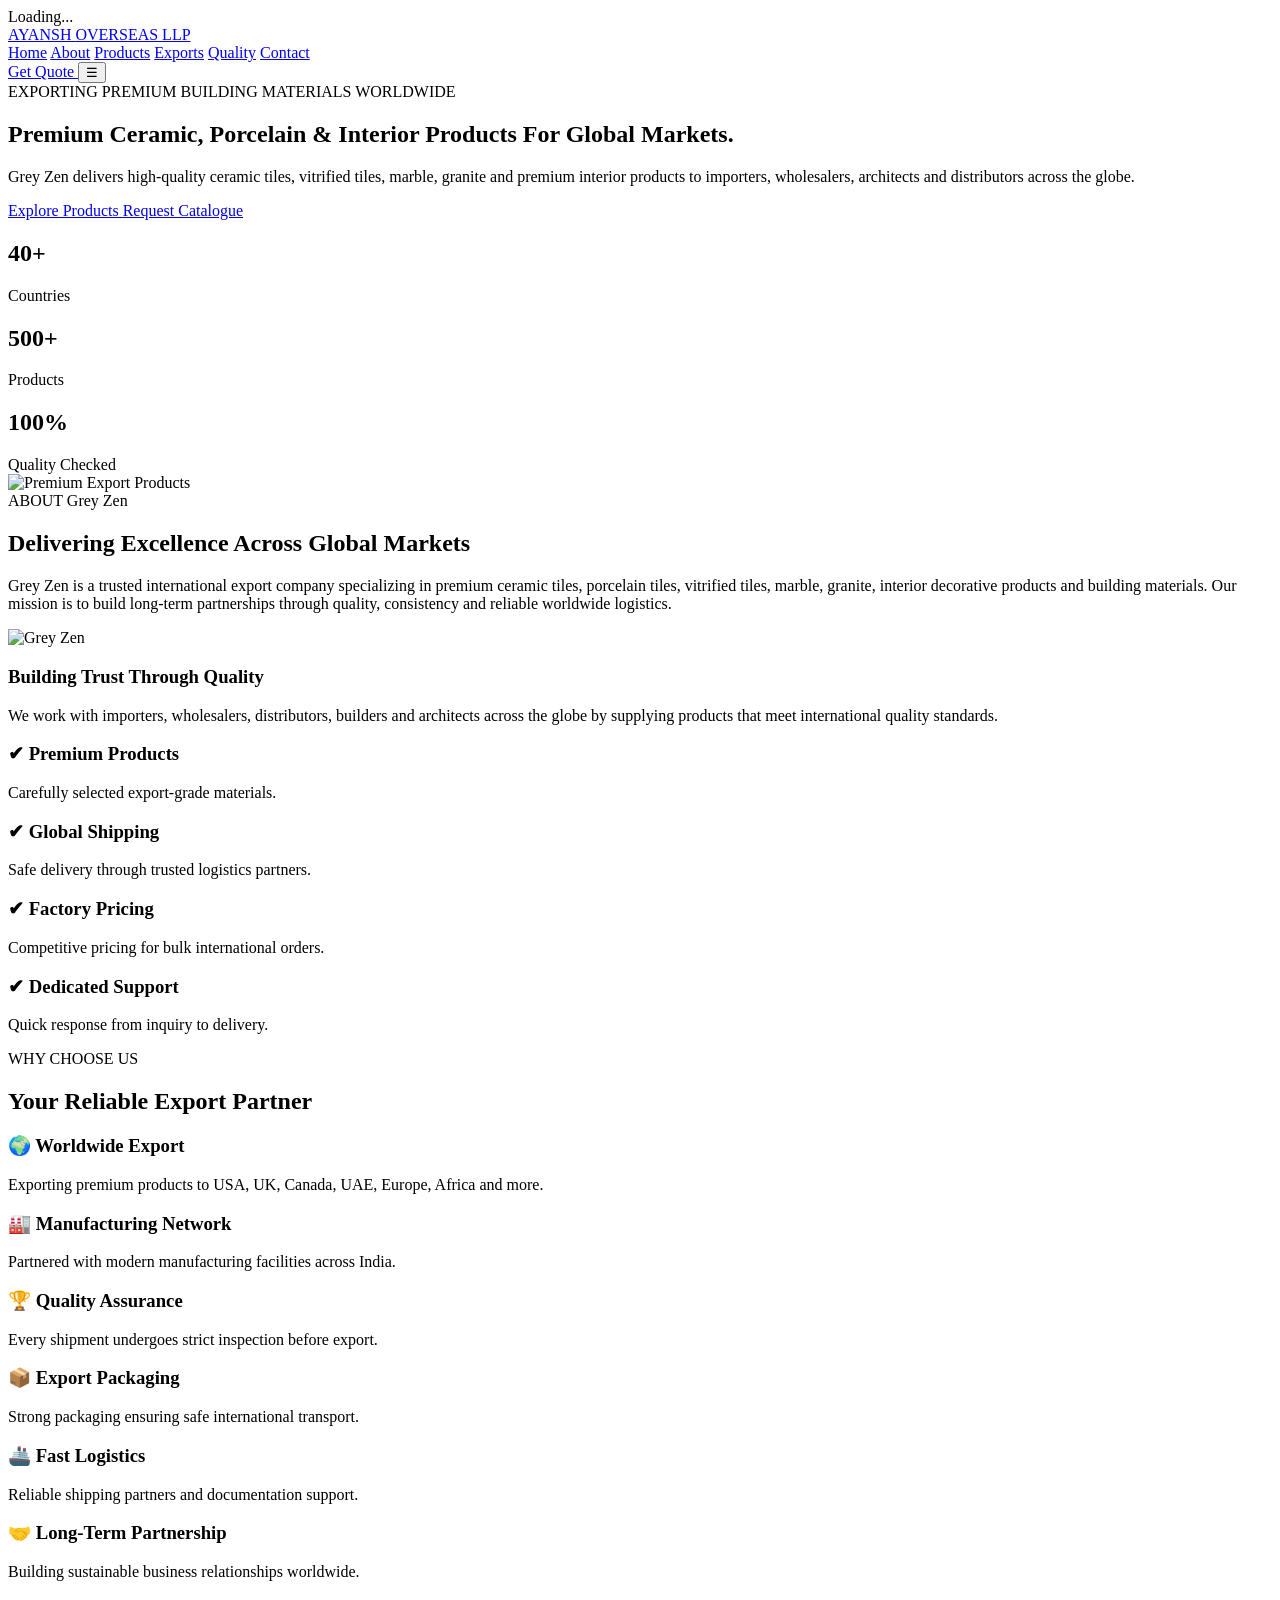
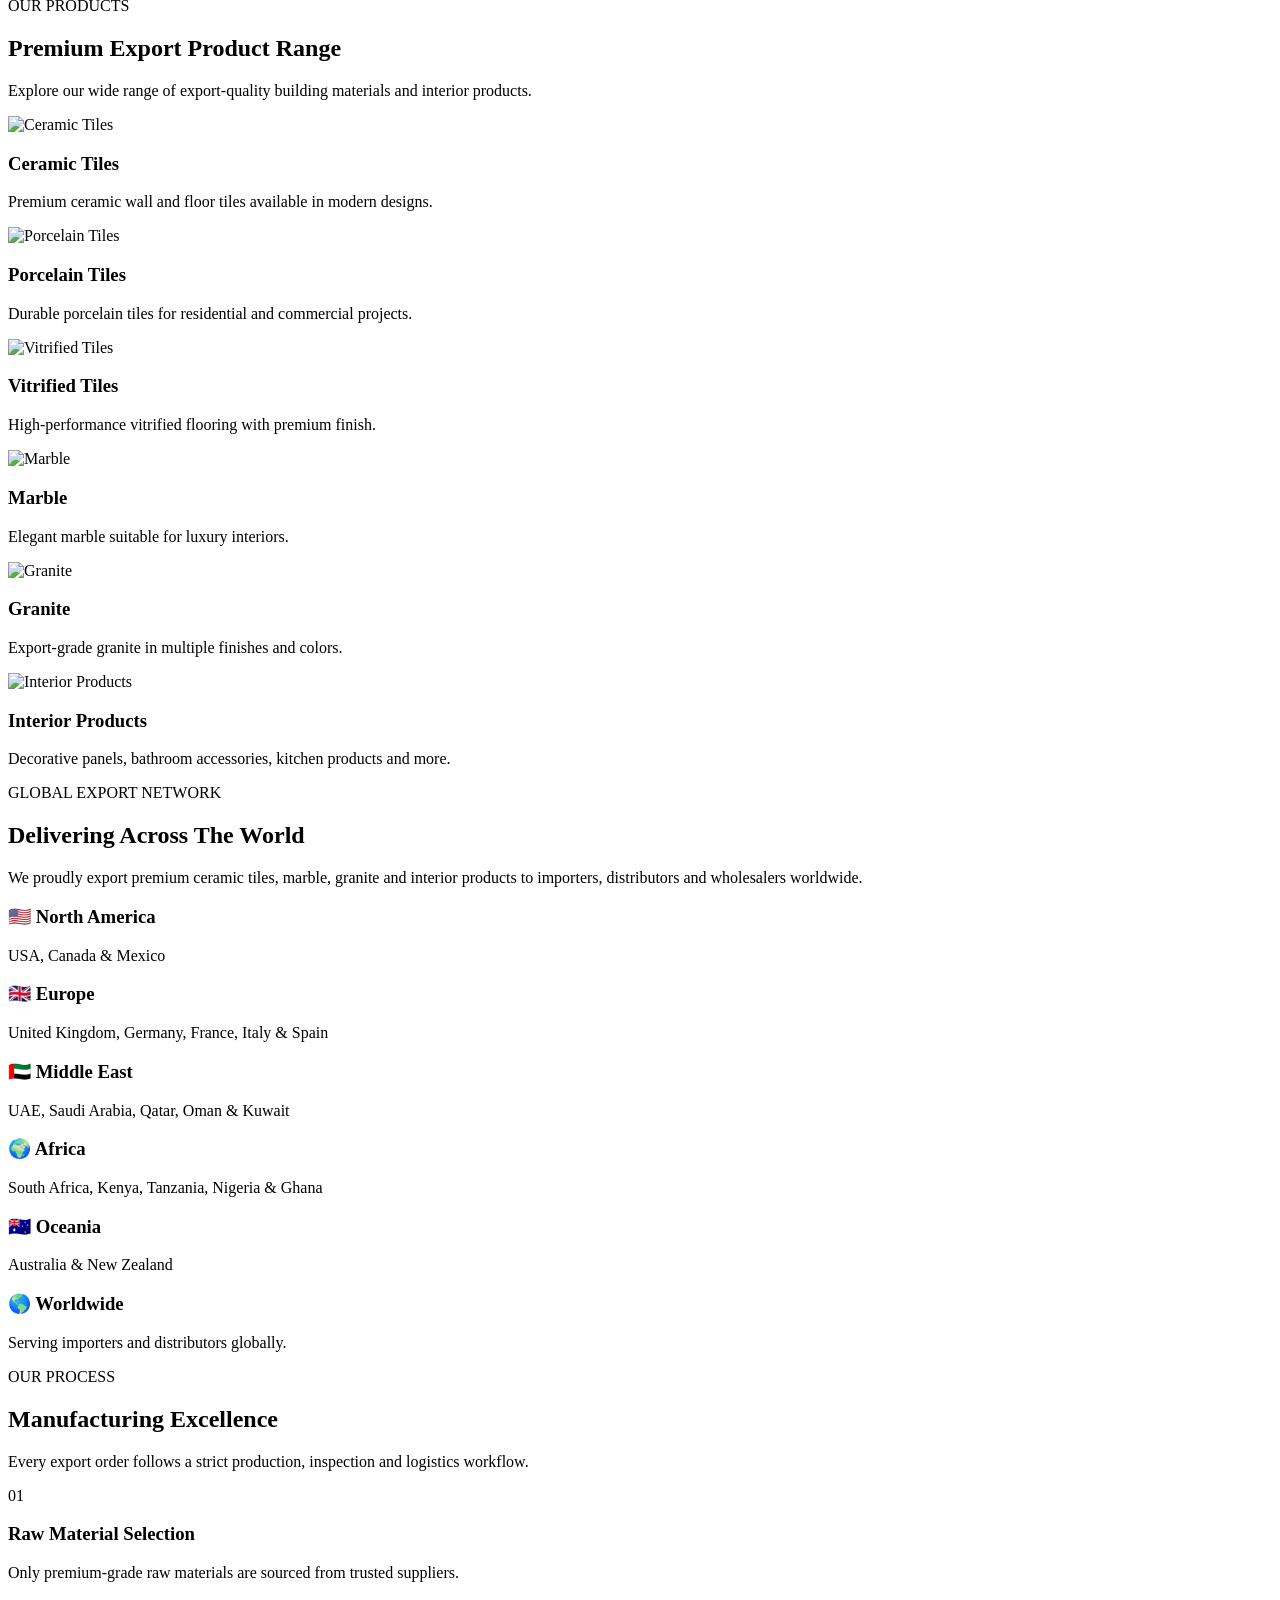
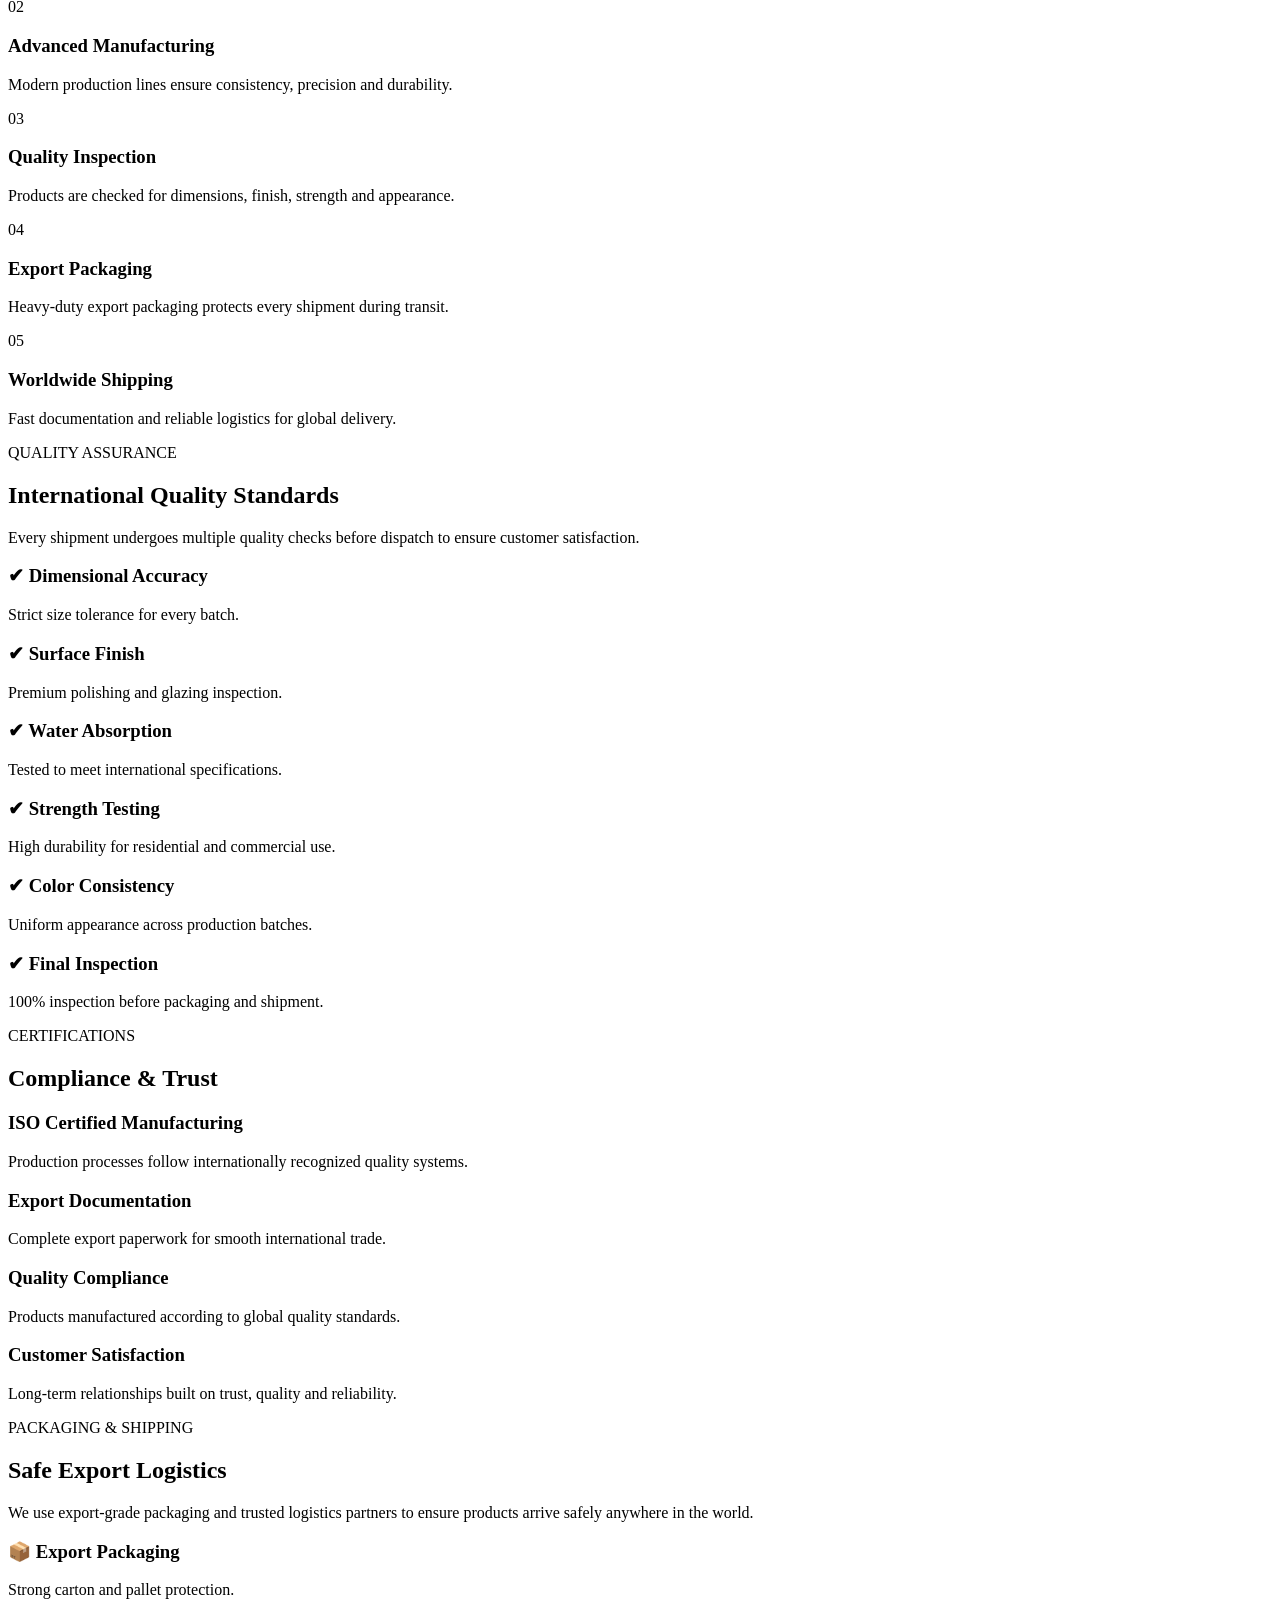
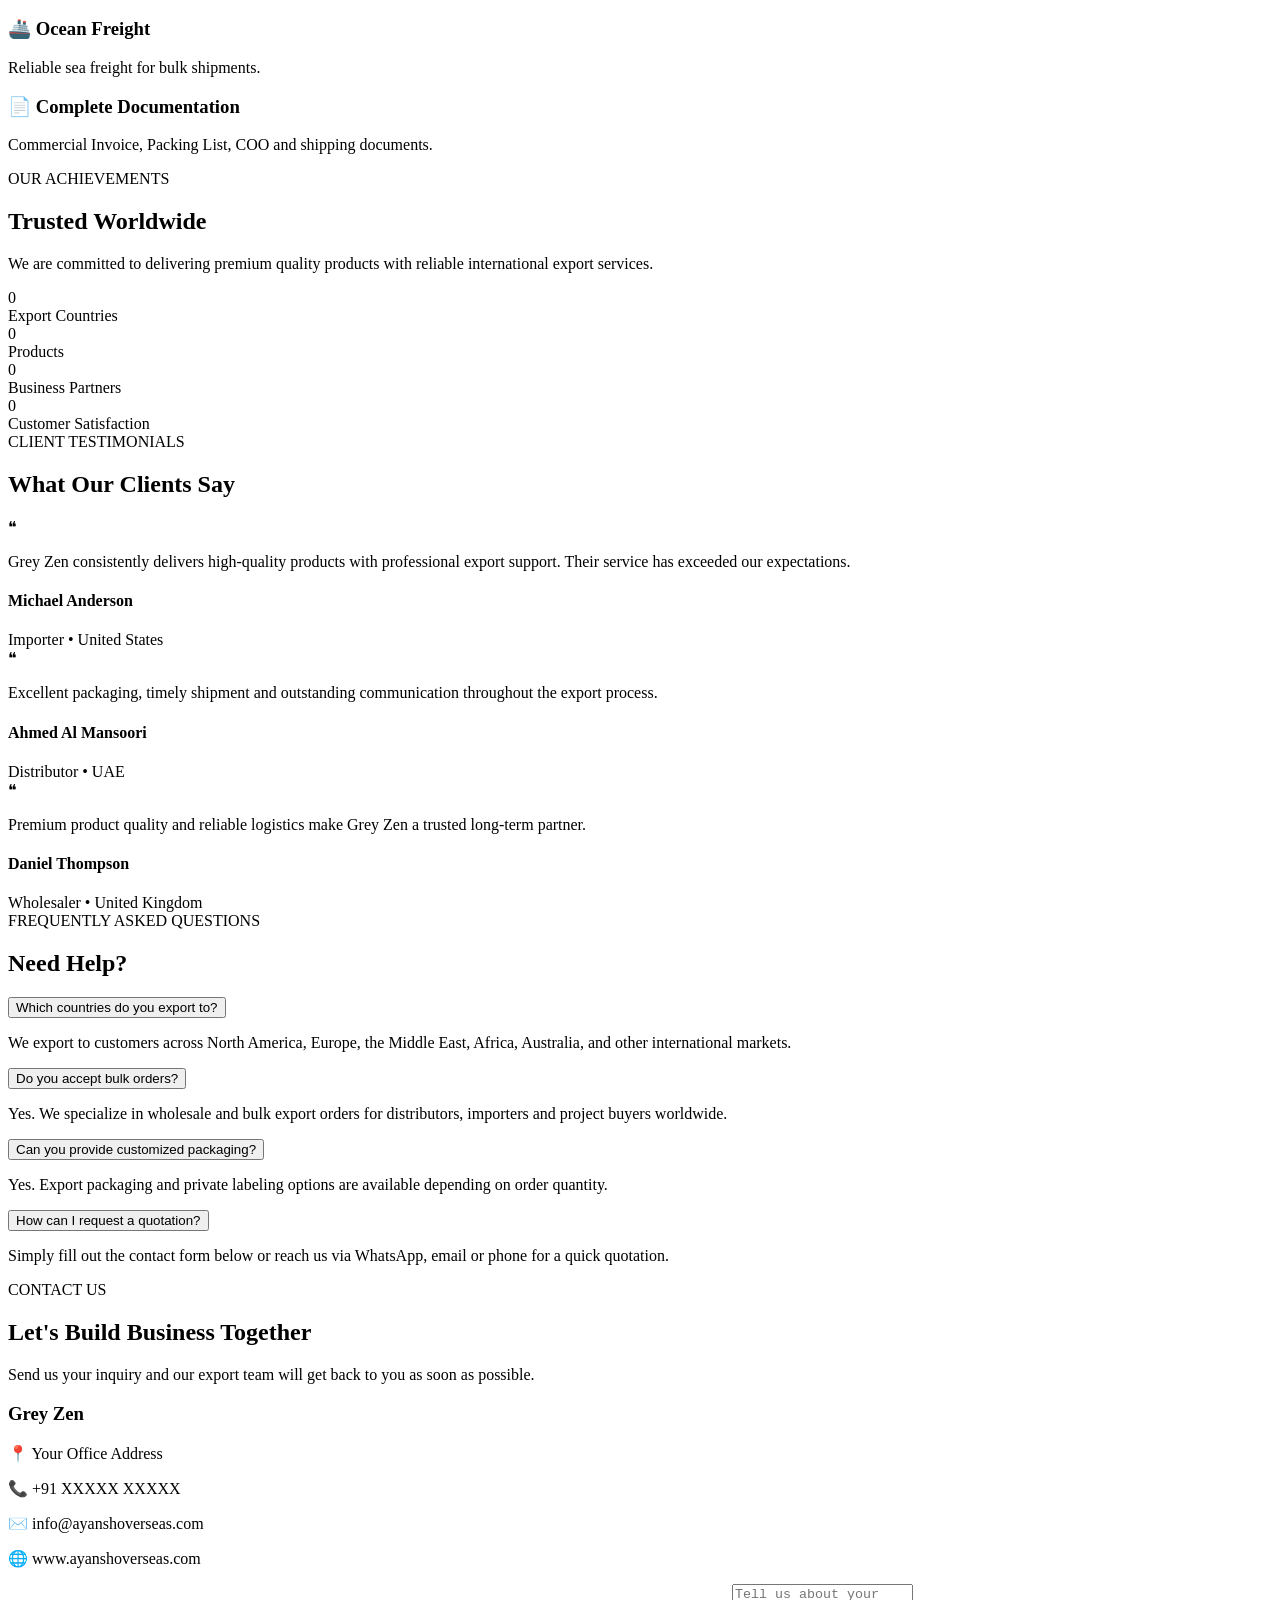
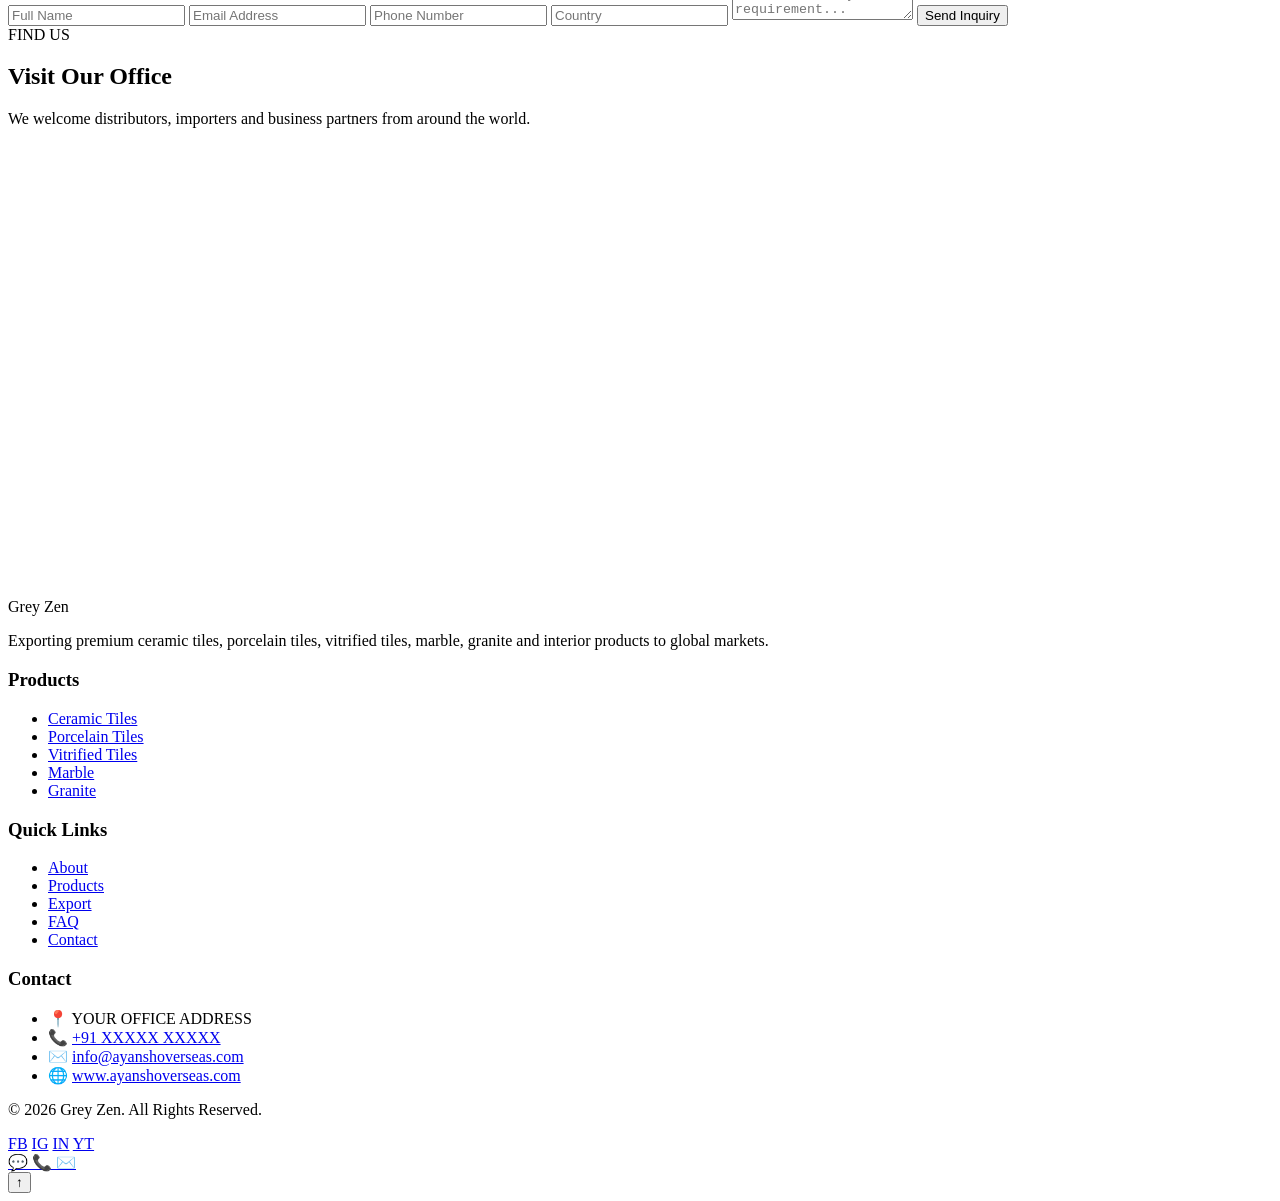
==== index.html @ 41fc391c "Update index.html" ====
<!DOCTYPE html>
<html lang="en">

<head>

    <!-- ==========================================
         BASIC META
    =========================================== -->

    <meta charset="UTF-8">
    <meta name="viewport" content="width=device-width, initial-scale=1.0">

    <title>Grey Zen | Premium International Export Company</title>

    <meta name="description"
        content="Grey Zen is a trusted international exporter of Ceramic Tiles, Porcelain Tiles, Vitrified Tiles, Marble, Granite, Interior Products and Building Materials.">

    <meta name="keywords"
        content="Export Company, Ceramic Tiles Exporter, Porcelain Tiles Exporter, Marble Export, Granite Export, Building Materials Export">

    <meta name="author" content="Grey Zen">

    <meta name="robots" content="index,follow">

    <meta name="theme-color" content="#0F172A">

    <!-- ==========================================
         OPEN GRAPH
    =========================================== -->

    <meta property="og:type" content="website">
    <meta property="og:title" content="Grey Zen">
    <meta property="og:description"
        content="Premium Export Company Delivering Building Materials Worldwide.">

    <meta property="og:image"
        content="https://images.unsplash.com/photo-1511818966892-d7d671e672a2?auto=format&fit=crop&w=1200&q=80">

    <!-- ==========================================
         GOOGLE FONTS
    =========================================== -->

    <link rel="preconnect" href="https://fonts.googleapis.com">

    <link rel="preconnect" href="https://fonts.gstatic.com" crossorigin>

    <link href="https://fonts.googleapis.com/css2?family=Inter:wght@300;400;500;600;700;800;900&display=swap"
        rel="stylesheet">

    <!-- Main CSS -->

    <link rel="stylesheet" href="style.css">

</head>

<body>

<div class="scroll-progress"></div>

<div class="loader">
    
        <span>Loading...</span>

    </div>

    <!-- ==========================================
         HEADER
    =========================================== -->

    <header class="header">

        <div class="container">

            <a href="#" class="logo">

                <span class="logo-main">
                    AYANSH
                </span>

                <span class="logo-sub">
                    OVERSEAS LLP
                </span>

            </a>

            <nav class="navbar">

                <a href="#home">Home</a>

                <a href="#about">About</a>

                <a href="#products">Products</a>

                <a href="#export">Exports</a>

                <a href="#quality">Quality</a>

                <a href="#contact">Contact</a>

            </nav>

            <a href="#contact" class="btn btn-primary">

                Get Quote

            </a>

            <button class="mobile-menu">

                ☰

            </button>

        </div>

    </header>

    <!-- ==========================================
         HERO
    =========================================== -->

    <section class="hero" id="home">

        <div class="hero-overlay"></div>

        <div class="container hero-grid">

            <div class="hero-content">

                <span class="hero-tag">

                    EXPORTING PREMIUM BUILDING MATERIALS WORLDWIDE

                </span>

                <h1>

                    Premium Ceramic, Porcelain & Interior Products For Global Markets.

                </h1>

                <p>

                    Grey Zen delivers high-quality ceramic tiles,
                    vitrified tiles, marble, granite and premium interior
                    products to importers, wholesalers, architects and
                    distributors across the globe.

                </p>

                <div class="hero-buttons">

                    <a href="#products" class="btn btn-primary">

                        Explore Products

                    </a>

                    <a href="#contact" class="btn btn-outline">

                        Request Catalogue

                    </a>

                </div>

                <div class="hero-stats">

                    <div class="stat-box">

                        <h2>40+</h2>

                        <span>Countries</span>

                    </div>

                    <div class="stat-box">

                        <h2>500+</h2>

                        <span>Products</span>

                    </div>

                    <div class="stat-box">

                        <h2>100%</h2>

                        <span>Quality Checked</span>

                    </div>

                </div>

            </div>

            <div class="hero-image">

                <img
                    src="https://images.unsplash.com/photo-1511818966892-d7d671e672a2?auto=format&fit=crop&w=900&q=80"
                    alt="Premium Export Products"
                    loading="eager">

            </div>

        </div>

    </section>


    <section id="about" class="about">

        <div class="container">

            <div class="section-title">

                <span class="hero-tag">
                    ABOUT Grey Zen
                </span>

                <h2>
                    Delivering Excellence Across Global Markets
                </h2>

                <p>
                    Grey Zen is a trusted international export company
                    specializing in premium ceramic tiles, porcelain tiles,
                    vitrified tiles, marble, granite, interior decorative
                    products and building materials. Our mission is to build
                    long-term partnerships through quality, consistency and
                    reliable worldwide logistics.
                </p>

            </div>

            <div class="grid grid-2">

                <div class="about-image">

                    <img
                        src="https://images.unsplash.com/photo-1486406146926-c627a92ad1ab?auto=format&fit=crop&w=1200&q=80"
                        alt="Grey Zen"
                        loading="lazy">

                </div>

                <div class="about-content">

                    <h3>
                        Building Trust Through Quality
                    </h3>

                    <p>

                        We work with importers, wholesalers,
                        distributors, builders and architects
                        across the globe by supplying products
                        that meet international quality standards.

                    </p>

                    <div class="grid grid-2 about-features">

                        <div class="card">

                            <h3>✔ Premium Products</h3>

                            <p>
                                Carefully selected export-grade
                                materials.
                            </p>

                        </div>

                        <div class="card">

                            <h3>✔ Global Shipping</h3>

                            <p>
                                Safe delivery through trusted
                                logistics partners.
                            </p>

                        </div>

                        <div class="card">

                            <h3>✔ Factory Pricing</h3>

                            <p>
                                Competitive pricing for bulk
                                international orders.
                            </p>

                        </div>

                        <div class="card">

                            <h3>✔ Dedicated Support</h3>

                            <p>
                                Quick response from inquiry
                                to delivery.
                            </p>

                        </div>

                    </div>

                </div>

            </div>

        </div>

    </section>

    <!-- =========================================================
         WHY CHOOSE US
    ========================================================== -->

    <section class="why-us">

        <div class="container">

            <div class="section-title">

                <span class="hero-tag">
                    WHY CHOOSE US
                </span>

                <h2>

                    Your Reliable Export Partner

                </h2>

            </div>

            <div class="grid grid-3">

                <div class="card">

                    <h3>🌍 Worldwide Export</h3>

                    <p>

                        Exporting premium products to
                        USA, UK, Canada, UAE,
                        Europe, Africa and more.

                    </p>

                </div>

                <div class="card">

                    <h3>🏭 Manufacturing Network</h3>

                    <p>

                        Partnered with modern
                        manufacturing facilities
                        across India.

                    </p>

                </div>

                <div class="card">

                    <h3>🏆 Quality Assurance</h3>

                    <p>

                        Every shipment undergoes
                        strict inspection before export.

                    </p>

                </div>

                <div class="card">

                    <h3>📦 Export Packaging</h3>

                    <p>

                        Strong packaging ensuring
                        safe international transport.

                    </p>

                </div>

                <div class="card">

                    <h3>🚢 Fast Logistics</h3>

                    <p>

                        Reliable shipping partners
                        and documentation support.

                    </p>

                </div>

                <div class="card">

                    <h3>🤝 Long-Term Partnership</h3>

                    <p>

                        Building sustainable business
                        relationships worldwide.

                    </p>

                </div>

            </div>

        </div>

    </section>

    <!-- =========================================================
         PRODUCT CATEGORIES
    ========================================================== -->

    <section id="products" class="products">

        <div class="container">

            <div class="section-title">

                <span class="hero-tag">

                    OUR PRODUCTS

                </span>

                <h2>

                    Premium Export Product Range

                </h2>

                <p>

                    Explore our wide range of
                    export-quality building materials
                    and interior products.

                </p>

            </div>

            <div class="grid grid-3">

                <article class="card product-card">

                    <img
                        src="https://images.unsplash.com/photo-1484154218962-a197022b5858?auto=format&fit=crop&w=800&q=80"
                        alt="Ceramic Tiles"
                        loading="lazy">

                    <h3>Ceramic Tiles</h3>

                    <p>

                        Premium ceramic wall and floor
                        tiles available in modern designs.

                    </p>

                </article>

                <article class="card product-card">

                    <img
                        src="https://images.unsplash.com/photo-1505693416388-ac5ce068fe85?auto=format&fit=crop&w=800&q=80"
                        alt="Porcelain Tiles"
                        loading="lazy">

                    <h3>Porcelain Tiles</h3>

                    <p>

                        Durable porcelain tiles for
                        residential and commercial projects.

                    </p>

                </article>

                <article class="card product-card">

                    <img
                        src="https://images.unsplash.com/photo-1494526585095-c41746248156?auto=format&fit=crop&w=800&q=80"
                        alt="Vitrified Tiles"
                        loading="lazy">

                    <h3>Vitrified Tiles</h3>

                    <p>

                        High-performance vitrified flooring
                        with premium finish.

                    </p>

                </article>

                <article class="card product-card">

                    <img
                        src="https://images.unsplash.com/photo-1449844908441-8829872d2607?auto=format&fit=crop&w=800&q=80"
                        alt="Marble"
                        loading="lazy">

                    <h3>Marble</h3>

                    <p>

                        Elegant marble suitable for
                        luxury interiors.

                    </p>

                </article>

                <article class="card product-card">

                    <img
                        src="https://images.unsplash.com/photo-1511818966892-d7d671e672a2?auto=format&fit=crop&w=800&q=80"
                        alt="Granite"
                        loading="lazy">

                    <h3>Granite</h3>

                    <p>

                        Export-grade granite in multiple
                        finishes and colors.

                    </p>

                </article>

                <article class="card product-card">

                    <img
                        src="https://images.unsplash.com/photo-1497366754035-f200968a6e72?auto=format&fit=crop&w=800&q=80"
                        alt="Interior Products"
                        loading="lazy">

                    <h3>Interior Products</h3>

                    <p>

                        Decorative panels,
                        bathroom accessories,
                        kitchen products and more.

                    </p>

                </article>

            </div>

        </div>

    </section>

    <!-- ===== END OF INDEX PART 2 ===== -->
    <!-- =========================================================
     EXPORT COUNTRIES
========================================================= -->

<section id="export" class="export-section">

    <div class="container">

        <div class="section-title">

            <span class="hero-tag">
                GLOBAL EXPORT NETWORK
            </span>

            <h2>
                Delivering Across The World
            </h2>

            <p>
                We proudly export premium ceramic tiles, marble,
                granite and interior products to importers,
                distributors and wholesalers worldwide.
            </p>

        </div>

        <div class="grid grid-3">

            <div class="card country-card">
                <h3>🇺🇸 North America</h3>
                <p>USA, Canada & Mexico</p>
            </div>

            <div class="card country-card">
                <h3>🇬🇧 Europe</h3>
                <p>United Kingdom, Germany, France, Italy & Spain</p>
            </div>

            <div class="card country-card">
                <h3>🇦🇪 Middle East</h3>
                <p>UAE, Saudi Arabia, Qatar, Oman & Kuwait</p>
            </div>

            <div class="card country-card">
                <h3>🌍 Africa</h3>
                <p>South Africa, Kenya, Tanzania, Nigeria & Ghana</p>
            </div>

            <div class="card country-card">
                <h3>🇦🇺 Oceania</h3>
                <p>Australia & New Zealand</p>
            </div>

            <div class="card country-card">
                <h3>🌎 Worldwide</h3>
                <p>Serving importers and distributors globally.</p>
            </div>

        </div>

    </div>

</section>

<!-- =========================================================
     MANUFACTURING PROCESS
========================================================= -->

<section id="manufacturing" class="manufacturing">

    <div class="container">

        <div class="section-title">

            <span class="hero-tag">
                OUR PROCESS
            </span>

            <h2>
                Manufacturing Excellence
            </h2>

            <p>
                Every export order follows a strict production,
                inspection and logistics workflow.
            </p>

        </div>

        <div class="timeline">

            <div class="timeline-item">
                <div class="timeline-number">01</div>
                <div class="timeline-content">
                    <h3>Raw Material Selection</h3>
                    <p>Only premium-grade raw materials are sourced from trusted suppliers.</p>
                </div>
            </div>

            <div class="timeline-item">
                <div class="timeline-number">02</div>
                <div class="timeline-content">
                    <h3>Advanced Manufacturing</h3>
                    <p>Modern production lines ensure consistency, precision and durability.</p>
                </div>
            </div>

            <div class="timeline-item">
                <div class="timeline-number">03</div>
                <div class="timeline-content">
                    <h3>Quality Inspection</h3>
                    <p>Products are checked for dimensions, finish, strength and appearance.</p>
                </div>
            </div>

            <div class="timeline-item">
                <div class="timeline-number">04</div>
                <div class="timeline-content">
                    <h3>Export Packaging</h3>
                    <p>Heavy-duty export packaging protects every shipment during transit.</p>
                </div>
            </div>

            <div class="timeline-item">
                <div class="timeline-number">05</div>
                <div class="timeline-content">
                    <h3>Worldwide Shipping</h3>
                    <p>Fast documentation and reliable logistics for global delivery.</p>
                </div>
            </div>

        </div>

    </div>

</section>

<!-- =========================================================
     QUALITY ASSURANCE
========================================================= -->

<section id="quality" class="quality">

    <div class="container">

        <div class="section-title">

            <span class="hero-tag">
                QUALITY ASSURANCE
            </span>

            <h2>
                International Quality Standards
            </h2>

            <p>
                Every shipment undergoes multiple quality checks
                before dispatch to ensure customer satisfaction.
            </p>

        </div>

        <div class="grid grid-3">

            <div class="card">
                <h3>✔ Dimensional Accuracy</h3>
                <p>Strict size tolerance for every batch.</p>
            </div>

            <div class="card">
                <h3>✔ Surface Finish</h3>
                <p>Premium polishing and glazing inspection.</p>
            </div>

            <div class="card">
                <h3>✔ Water Absorption</h3>
                <p>Tested to meet international specifications.</p>
            </div>

            <div class="card">
                <h3>✔ Strength Testing</h3>
                <p>High durability for residential and commercial use.</p>
            </div>

            <div class="card">
                <h3>✔ Color Consistency</h3>
                <p>Uniform appearance across production batches.</p>
            </div>

            <div class="card">
                <h3>✔ Final Inspection</h3>
                <p>100% inspection before packaging and shipment.</p>
            </div>

        </div>

    </div>

</section>

<!-- =========================================================
     CERTIFICATIONS
========================================================= -->

<section class="certifications">

    <div class="container">

        <div class="section-title">

            <span class="hero-tag">
                CERTIFICATIONS
            </span>

            <h2>
                Compliance & Trust
            </h2>

        </div>

        <div class="grid grid-2">

            <div class="card">
                <h3>ISO Certified Manufacturing</h3>
                <p>Production processes follow internationally recognized quality systems.</p>
            </div>

            <div class="card">
                <h3>Export Documentation</h3>
                <p>Complete export paperwork for smooth international trade.</p>
            </div>

            <div class="card">
                <h3>Quality Compliance</h3>
                <p>Products manufactured according to global quality standards.</p>
            </div>

            <div class="card">
                <h3>Customer Satisfaction</h3>
                <p>Long-term relationships built on trust, quality and reliability.</p>
            </div>

        </div>

    </div>

</section>

<!-- =========================================================
     PACKAGING & SHIPPING
========================================================= -->

<section class="packaging">

    <div class="container">

        <div class="section-title">

            <span class="hero-tag">
                PACKAGING & SHIPPING
            </span>

            <h2>
                Safe Export Logistics
            </h2>

            <p>
                We use export-grade packaging and trusted logistics
                partners to ensure products arrive safely anywhere in
                the world.
            </p>

        </div>

        <div class="grid grid-3">

            <div class="card">
                <h3>📦 Export Packaging</h3>
                <p>Strong carton and pallet protection.</p>
            </div>

            <div class="card">
                <h3>🚢 Ocean Freight</h3>
                <p>Reliable sea freight for bulk shipments.</p>
            </div>

            <div class="card">
                <h3>📄 Complete Documentation</h3>
                <p>Commercial Invoice, Packing List, COO and shipping documents.</p>
            </div>

        </div>

    </div>

</section>

<!-- ===== END OF INDEX PART 3 ===== -->
<!-- =========================================================
     COMPANY STATISTICS
========================================================= -->

<section id="statistics" class="statistics">

    <div class="container">

        <div class="section-title">

            <span class="hero-tag">
                OUR ACHIEVEMENTS
            </span>

            <h2>
                Trusted Worldwide
            </h2>

            <p>
                We are committed to delivering premium quality products
                with reliable international export services.
            </p>

        </div>

        <div class="stats-grid">

            <div class="card stat-card">
                <div class="stat-number" data-target="25">0</div>
                <div class="stat-title">Export Countries</div>
            </div>

            <div class="card stat-card">
                <div class="stat-number" data-target="500">0</div>
                <div class="stat-title">Products</div>
            </div>

            <div class="card stat-card">
                <div class="stat-number" data-target="100">0</div>
                <div class="stat-title">Business Partners</div>
            </div>

            <div class="card stat-card">
                <div class="stat-number" data-target="99">0</div>
                <div class="stat-title">Customer Satisfaction</div>
            </div>

        </div>

    </div>

</section>

<!-- =========================================================
     TESTIMONIALS
========================================================= -->

<section id="testimonials" class="testimonials">

    <div class="container">

        <div class="section-title">

            <span class="hero-tag">
                CLIENT TESTIMONIALS
            </span>

            <h2>
                What Our Clients Say
            </h2>

        </div>

        <div class="testimonial-grid">

            <article class="card testimonial-card">

                <div class="quote-icon">❝</div>

                <p class="testimonial-text">
                    Grey Zen consistently delivers high-quality
                    products with professional export support. Their service
                    has exceeded our expectations.
                </p>

                <h4 class="client-name">
                    Michael Anderson
                </h4>

                <span class="client-company">
                    Importer • United States
                </span>

            </article>

            <article class="card testimonial-card">

                <div class="quote-icon">❝</div>

                <p class="testimonial-text">
                    Excellent packaging, timely shipment and outstanding
                    communication throughout the export process.
                </p>

                <h4 class="client-name">
                    Ahmed Al Mansoori
                </h4>

                <span class="client-company">
                    Distributor • UAE
                </span>

            </article>

            <article class="card testimonial-card">

                <div class="quote-icon">❝</div>

                <p class="testimonial-text">
                    Premium product quality and reliable logistics make
                    Grey Zen a trusted long-term partner.
                </p>

                <h4 class="client-name">
                    Daniel Thompson
                </h4>

                <span class="client-company">
                    Wholesaler • United Kingdom
                </span>

            </article>

        </div>

    </div>

</section>

<!-- =========================================================
     FAQ
========================================================= -->

<section id="faq" class="faq">

    <div class="container">

        <div class="section-title">

            <span class="hero-tag">
                FREQUENTLY ASKED QUESTIONS
            </span>

            <h2>
                Need Help?
            </h2>

        </div>

        <div class="faq-list">

            <div class="faq-item">

                <button class="faq-question">
                    Which countries do you export to?
                </button>

                <div class="faq-answer">
                    <p>
                        We export to customers across North America,
                        Europe, the Middle East, Africa, Australia,
                        and other international markets.
                    </p>
                </div>

            </div>

            <div class="faq-item">

                <button class="faq-question">
                    Do you accept bulk orders?
                </button>

                <div class="faq-answer">
                    <p>
                        Yes. We specialize in wholesale and bulk export
                        orders for distributors, importers and project
                        buyers worldwide.
                    </p>
                </div>

            </div>

            <div class="faq-item">

                <button class="faq-question">
                    Can you provide customized packaging?
                </button>

                <div class="faq-answer">
                    <p>
                        Yes. Export packaging and private labeling options
                        are available depending on order quantity.
                    </p>
                </div>

            </div>

            <div class="faq-item">

                <button class="faq-question">
                    How can I request a quotation?
                </button>

                <div class="faq-answer">
                    <p>
                        Simply fill out the contact form below or reach us
                        via WhatsApp, email or phone for a quick quotation.
                    </p>
                </div>

            </div>

        </div>

    </div>

</section>

<!-- =========================================================
     CONTACT
========================================================= -->

<section id="contact" class="contact">

    <div class="container">

        <div class="section-title">

            <span class="hero-tag">
                CONTACT US
            </span>

            <h2>
                Let's Build Business Together
            </h2>

            <p>
                Send us your inquiry and our export team will get back
                to you as soon as possible.
            </p>

        </div>

        <div class="contact-wrapper">

            <div class="contact-info">

                <h3>Grey Zen</h3>

                <p>
                    📍 Your Office Address
                </p>

                <p>
                    📞 +91 XXXXX XXXXX
                </p>

                <p>
                    ✉️ info@ayanshoverseas.com
                </p>

                <p>
                    🌐 www.ayanshoverseas.com
                </p>

            </div>

            <form class="contact-form">

                <input
                    type="text"
                    placeholder="Full Name"
                    required>

                <input
                    type="email"
                    placeholder="Email Address"
                    required>

                <input
                    type="tel"
                    placeholder="Phone Number">

                <input
                    type="text"
                    placeholder="Country">

                <textarea
                    placeholder="Tell us about your requirement..."
                    required></textarea>

                <button
                    type="submit"
                    class="btn btn-primary">
                    Send Inquiry
                </button>

            </form>

        </div>

    </div>

</section>

<!-- ===== END OF INDEX PART 4 ===== -->
    <!-- =========================================================
         GOOGLE MAP
    ========================================================== -->

    <section class="map-section">

        <div class="container">

            <div class="section-title">

                <span class="hero-tag">
                    FIND US
                </span>

                <h2>
                    Visit Our Office
                </h2>

                <p>
                    We welcome distributors, importers and business partners
                    from around the world.
                </p>

            </div>

           <div class="map-wrapper">
    <iframe
        src="https://www.google.com/maps/embed?pb=!1m18!1m12!1m3!1d14409.450679450925!2d78.53447525844858!3d25.459562690684894!2m3!1f0!2f0!3f0!3m2!1i1024!2i768!4f13.1!3m3!1m2!1s0x39777122eaeac243%3A0xe709da20238773cb!2sSipri%20Bazar%2C%20Jhansi%2C%20Uttar%20Pradesh%20284003!5e0!3m2!1sen!2sin!4v1784377597791!5m2!1sen!2sin"
        width="100%"
        height="450"
        style="border:0;"
        allowfullscreen
        loading="lazy"
        referrerpolicy="no-referrer-when-downgrade">
    </iframe>
</div>

        </div>

    </section>

    <!-- =========================================================
         FOOTER
    ========================================================== -->

    <footer class="footer">

        <div class="container">

            <div class="footer-grid">

                <div>

                    <div class="footer-logo">
                        Grey Zen
                    </div>

                    <p>
                        Exporting premium ceramic tiles,
                        porcelain tiles, vitrified tiles,
                        marble, granite and interior products
                        to global markets.
                    </p>

                </div>

                <div>

                    <h3>Products</h3>

                    <ul>

                        <li><a href="#products">Ceramic Tiles</a></li>
                        <li><a href="#products">Porcelain Tiles</a></li>
                        <li><a href="#products">Vitrified Tiles</a></li>
                        <li><a href="#products">Marble</a></li>
                        <li><a href="#products">Granite</a></li>

                    </ul>

                </div>

                <div>

                    <h3>Quick Links</h3>

                    <ul>

                        <li><a href="#about">About</a></li>
                        <li><a href="#products">Products</a></li>
                        <li><a href="#export">Export</a></li>
                        <li><a href="#faq">FAQ</a></li>
                        <li><a href="#contact">Contact</a></li>

                    </ul>

                </div>

                <div>

                    <h3>Contact</h3>

                    <ul>

                        <li>📍 YOUR OFFICE ADDRESS</li>

                        <li>
                            📞
                            <a href="tel:+91XXXXXXXXXX">
                                +91 XXXXX XXXXX
                            </a>
                        </li>

                        <li>
                            ✉️
                            <a href="mailto:info@ayanshoverseas.com">
                                info@ayanshoverseas.com
                            </a>
                        </li>

                        <li>
                            🌐
                            <a href="#">
                                www.ayanshoverseas.com
                            </a>
                        </li>

                    </ul>

                </div>

            </div>

            <div class="footer-bottom">

                <p>

                    © 2026 Grey Zen.
                    All Rights Reserved.

                </p>

                <div class="footer-social">

                    <a href="#" aria-label="Facebook">FB</a>

                    <a href="#" aria-label="Instagram">IG</a>

                    <a href="#" aria-label="LinkedIn">IN</a>

                    <a href="#" aria-label="YouTube">YT</a>

                </div>

            </div>

        </div>

    </footer>

    <!-- =========================================================
         FLOATING ACTION BUTTONS
    ========================================================== -->

    <div class="floating-buttons">

        <a
            href="https://wa.me/91XXXXXXXXXX"
            class="float-btn whatsapp"
            target="_blank"
            aria-label="WhatsApp">
            💬
        </a>

        <a
            href="tel:+91XXXXXXXXXX"
            class="float-btn call"
            aria-label="Call">
            📞
        </a>

        <a
            href="mailto:info@ayanshoverseas.com"
            class="float-btn email"
            aria-label="Email">
            ✉️
        </a>

    </div>

    <!-- =========================================================
         BACK TO TOP
    ========================================================== -->

    <button
        class="back-top"
        aria-label="Back To Top">

        ↑

    </button>

    <!-- =========================================================
         ORGANIZATION SCHEMA
    ========================================================== -->

    <script type="application/ld+json">
    {
      "@context":"https://schema.org",
      "@type":"Organization",
      "name":"Grey Zen",
      "url":"https://www.ayanshoverseas.com",
      "logo":"https://www.ayanshoverseas.com/images/logo.png",
      "email":"info@ayanshoverseas.com",
      "telephone":"+91XXXXXXXXXX",
      "address":{
        "@type":"PostalAddress",
        "streetAddress":"YOUR OFFICE ADDRESS",
        "addressLocality":"YOUR CITY",
        "addressRegion":"YOUR STATE",
        "postalCode":"000000",
        "addressCountry":"IN"
      }
    }
    </script>

    <!-- =========================================================
         JAVASCRIPT
    ========================================================== -->

    <script src="script.js"></script>

</body>
</html>
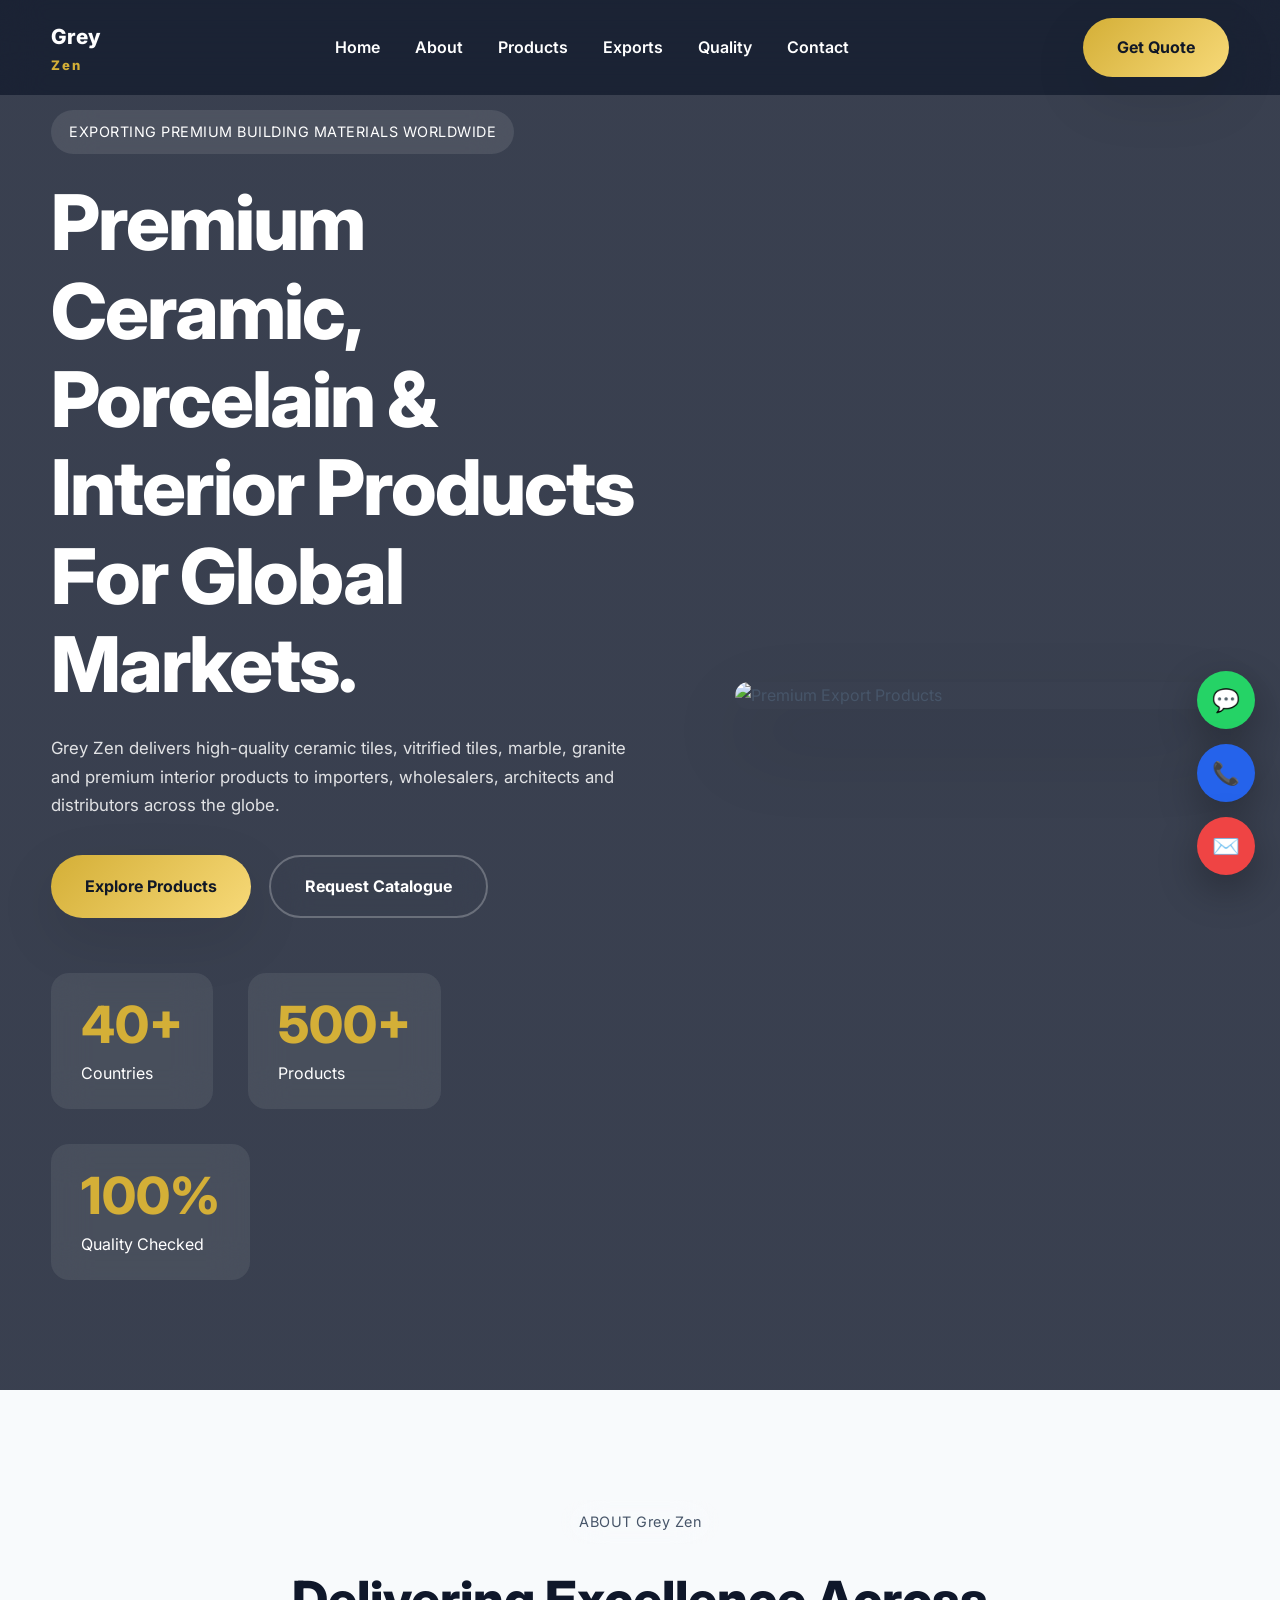
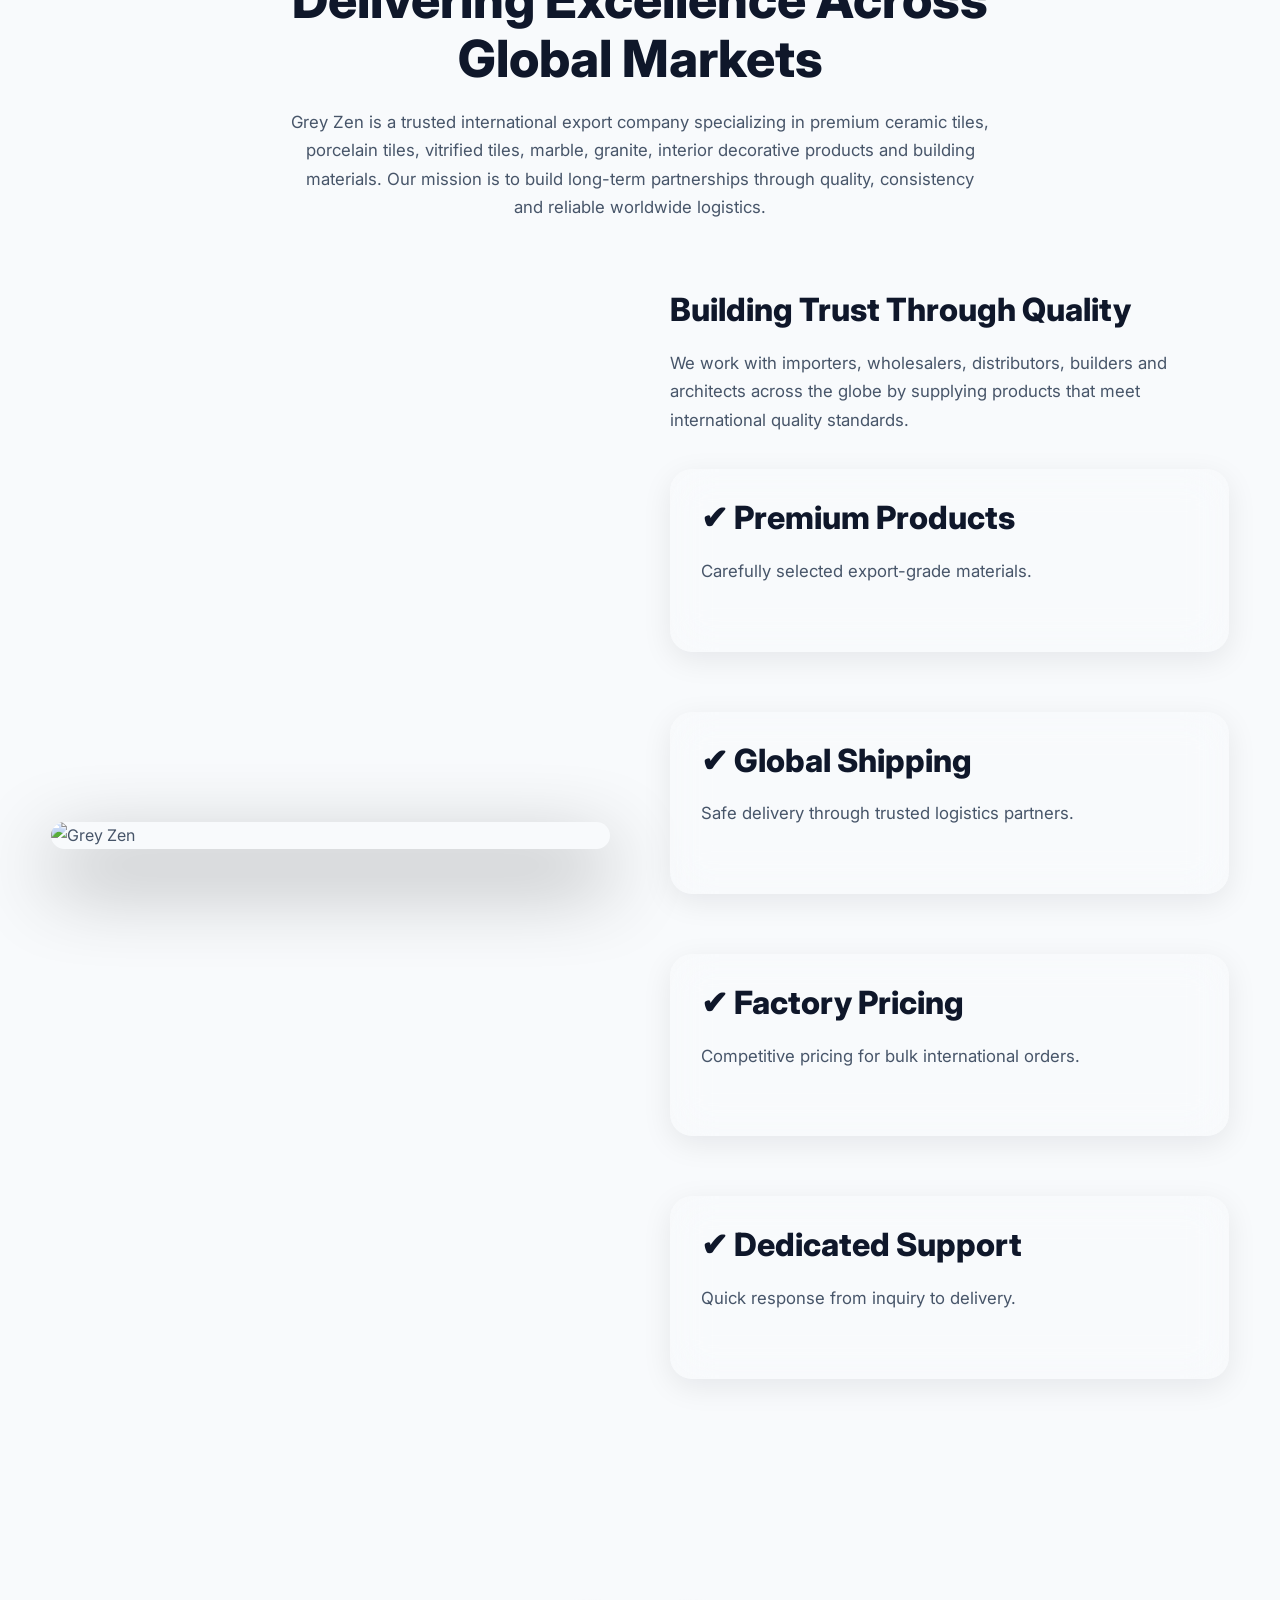
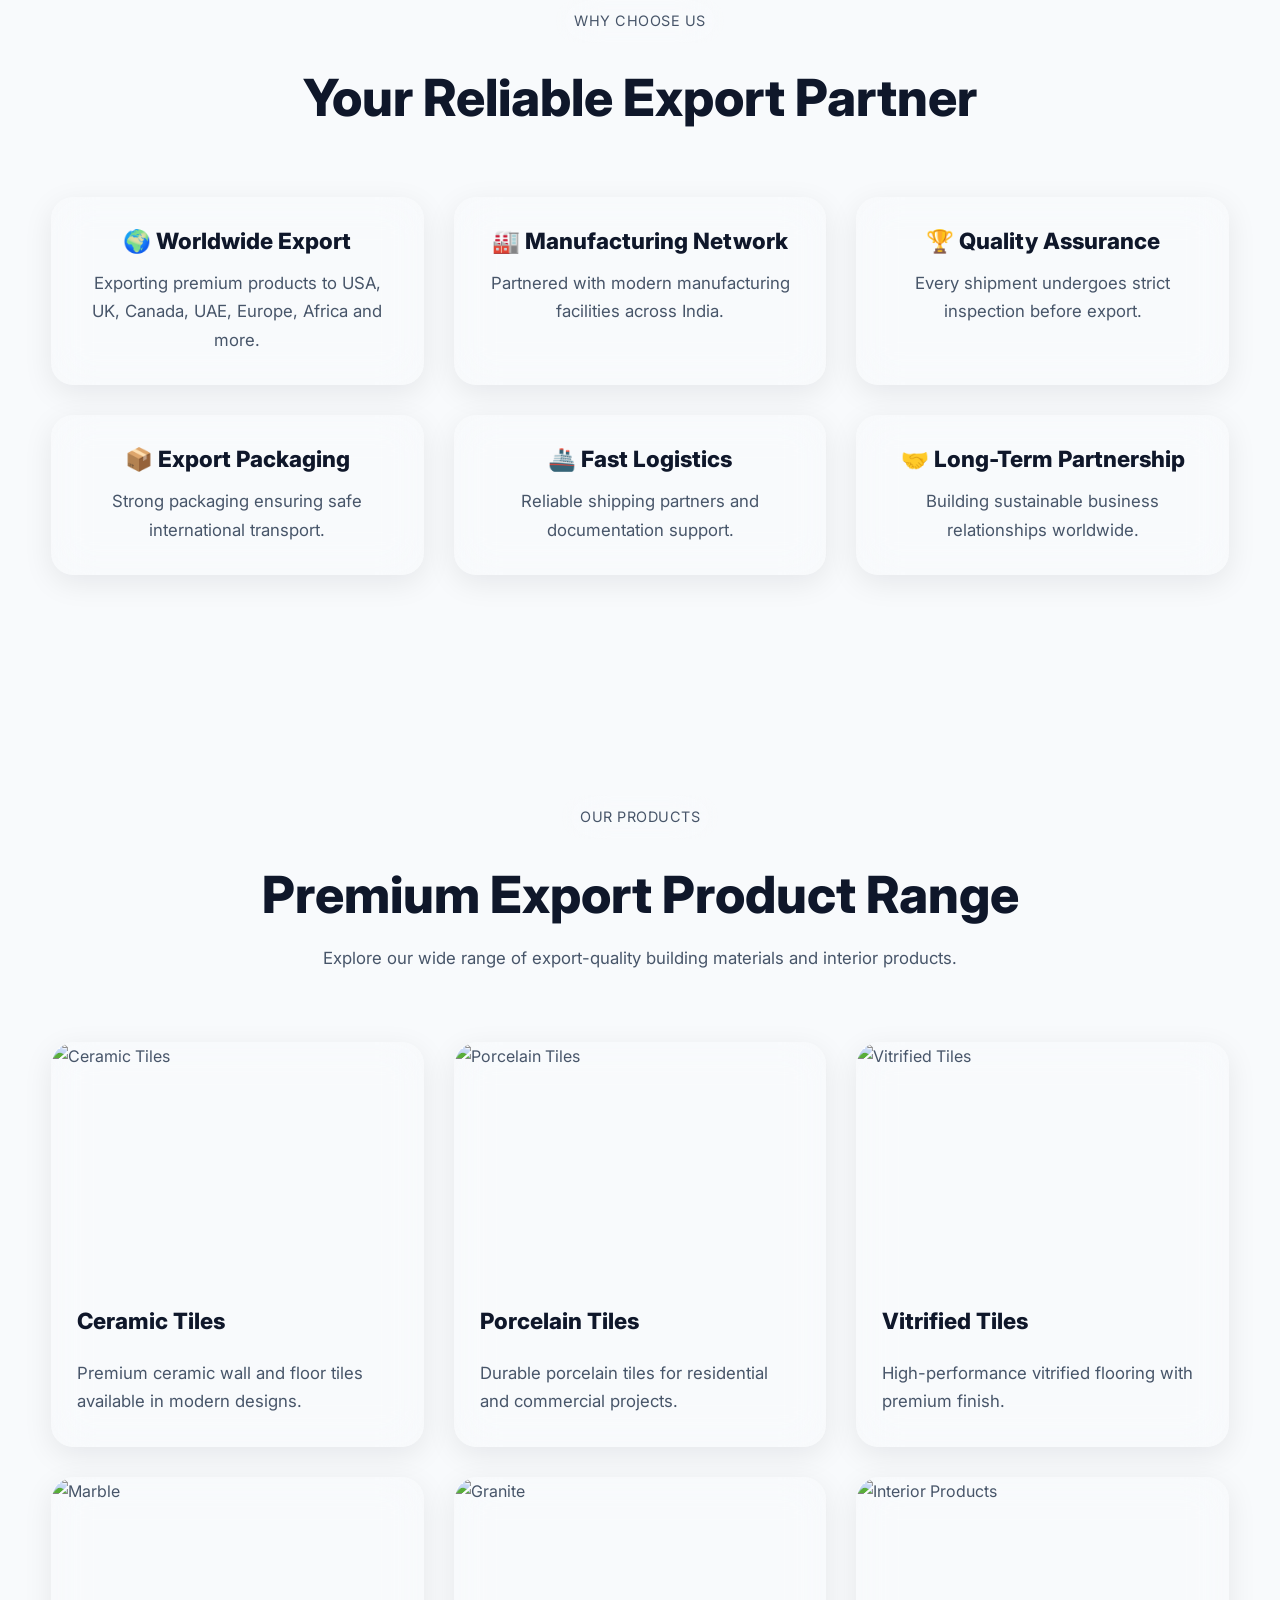
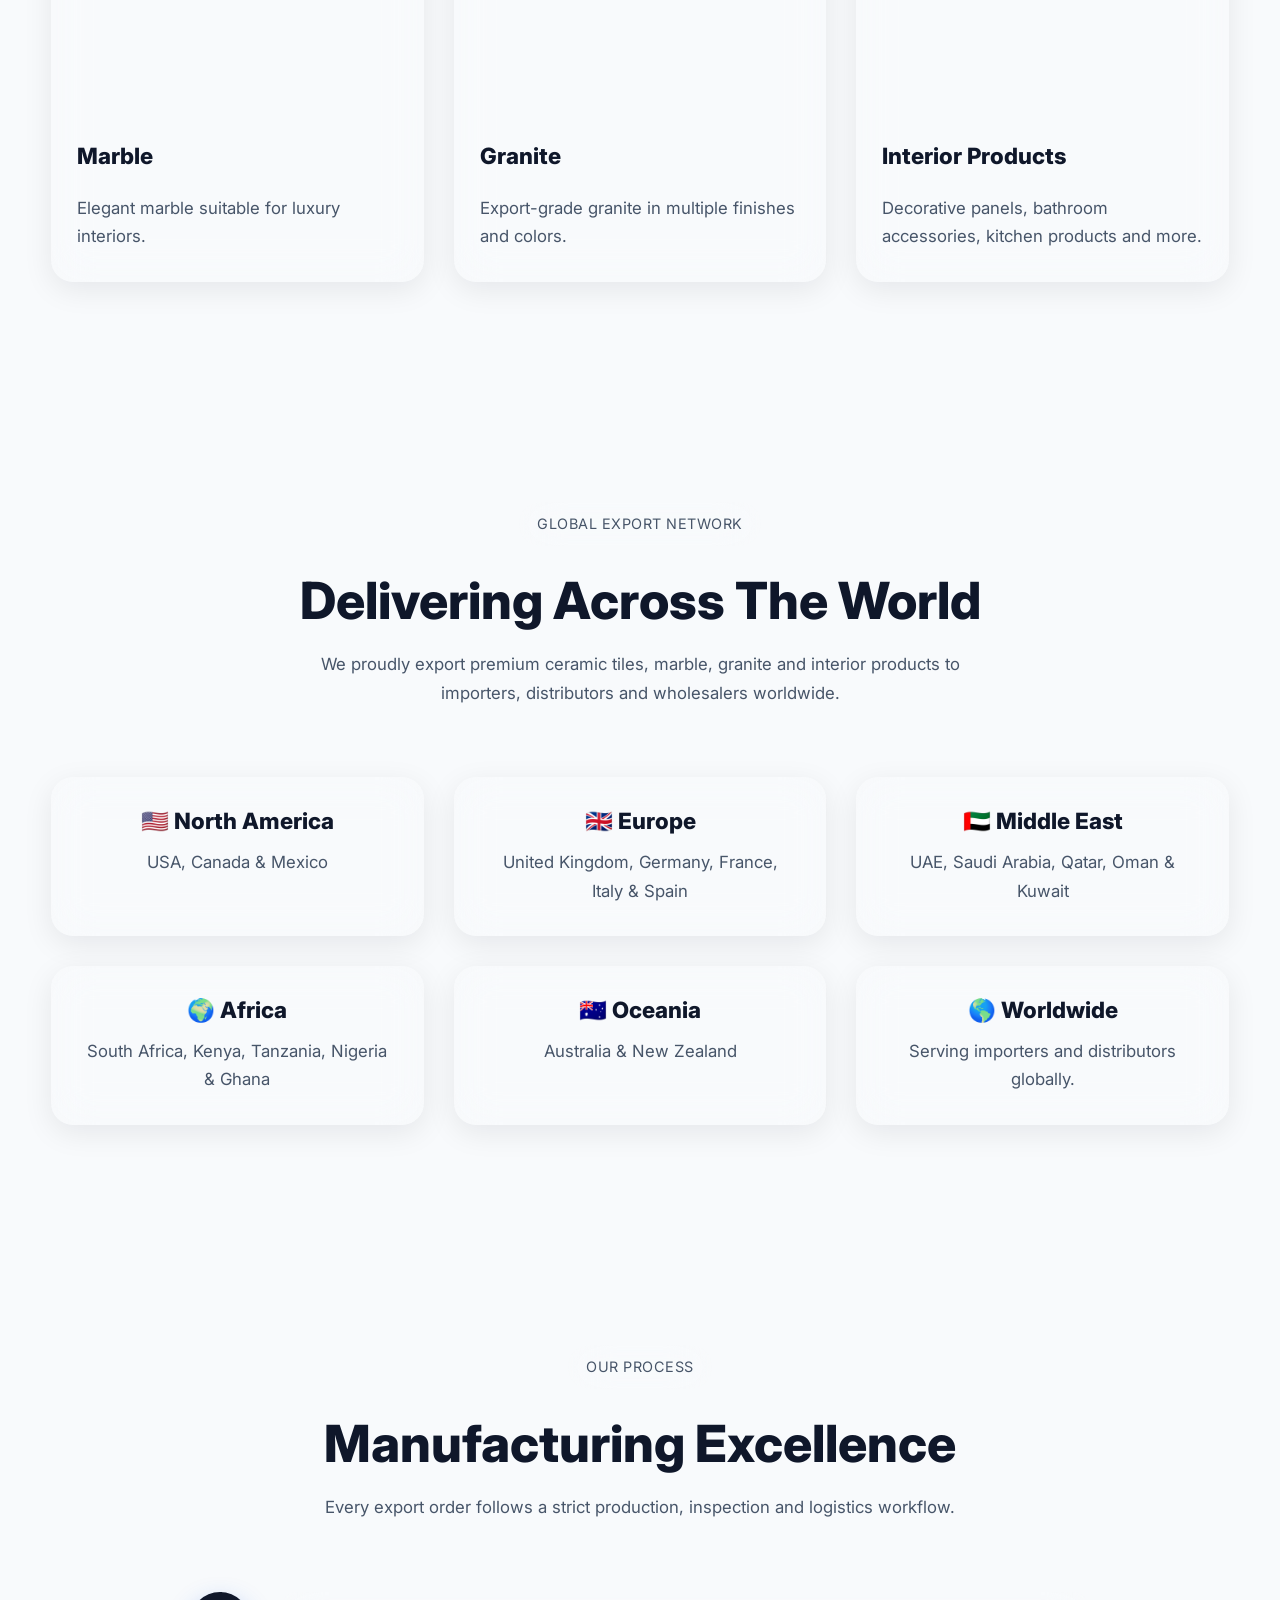
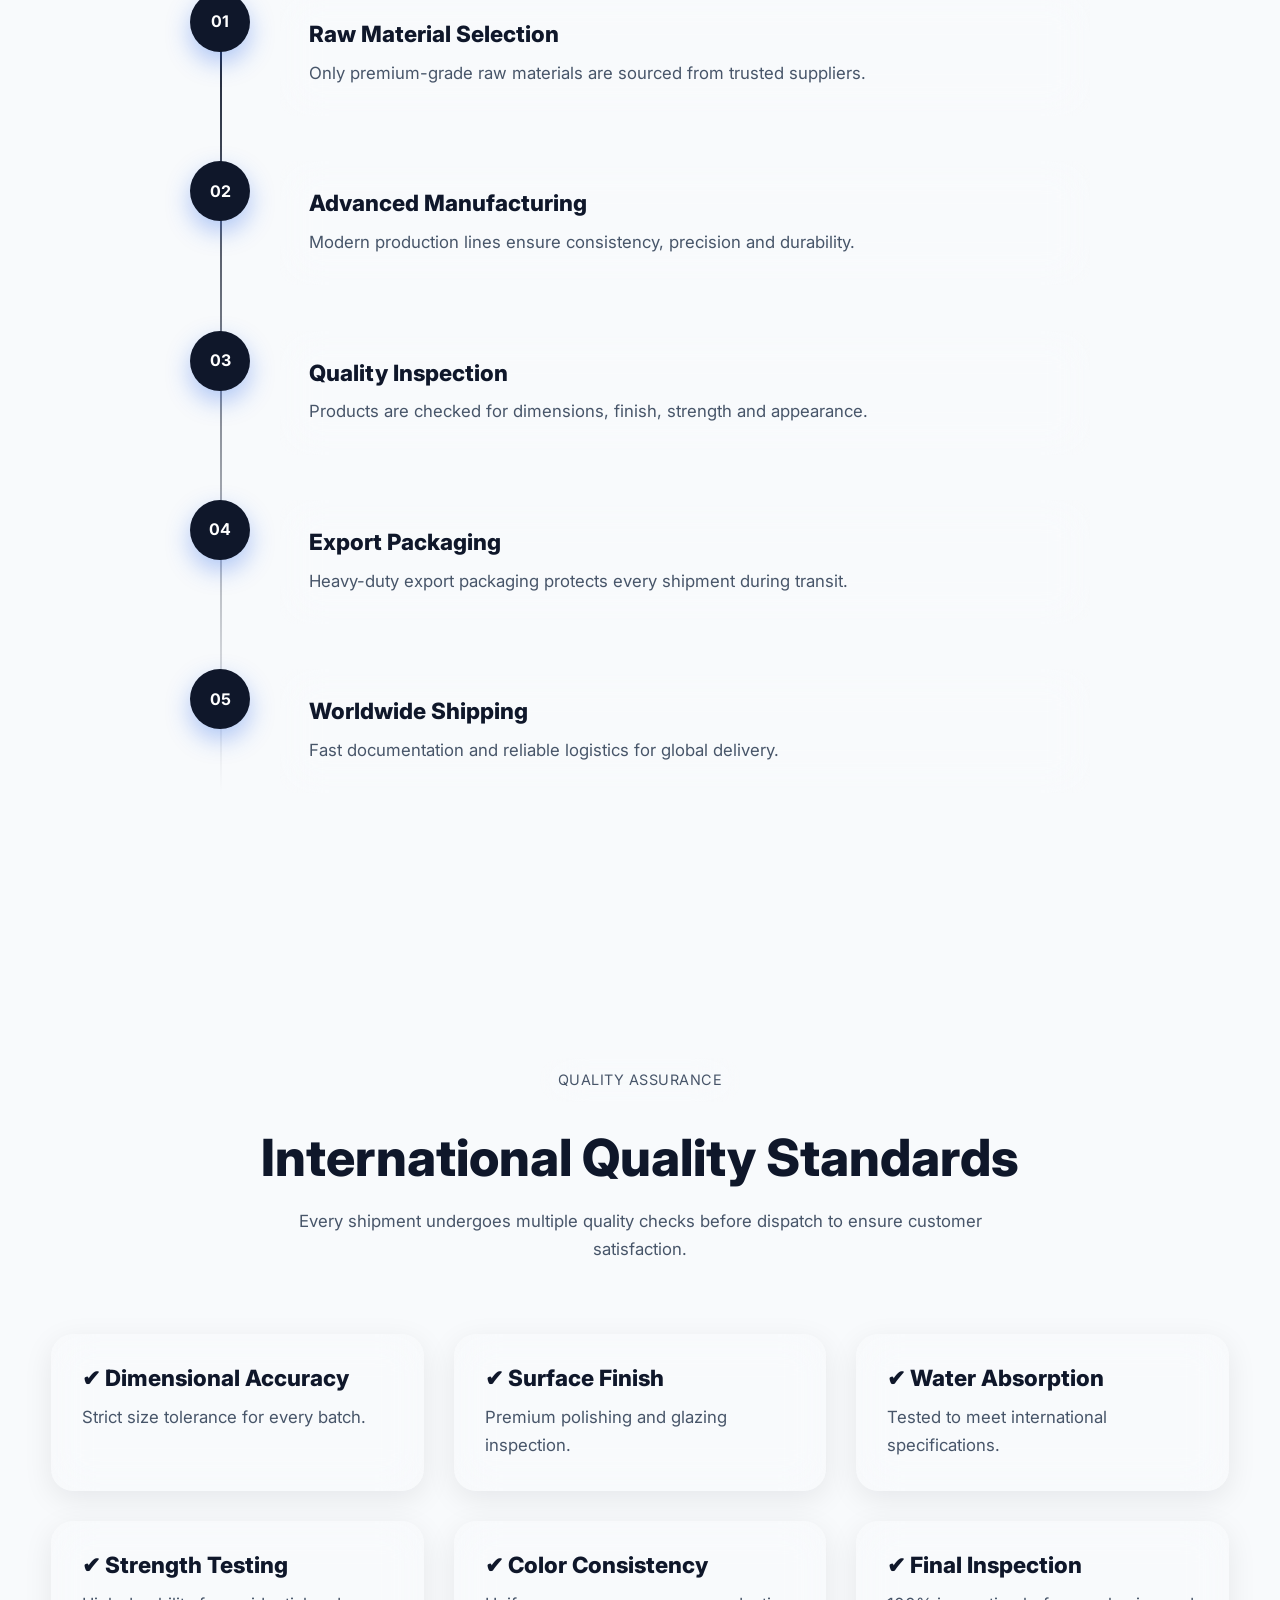
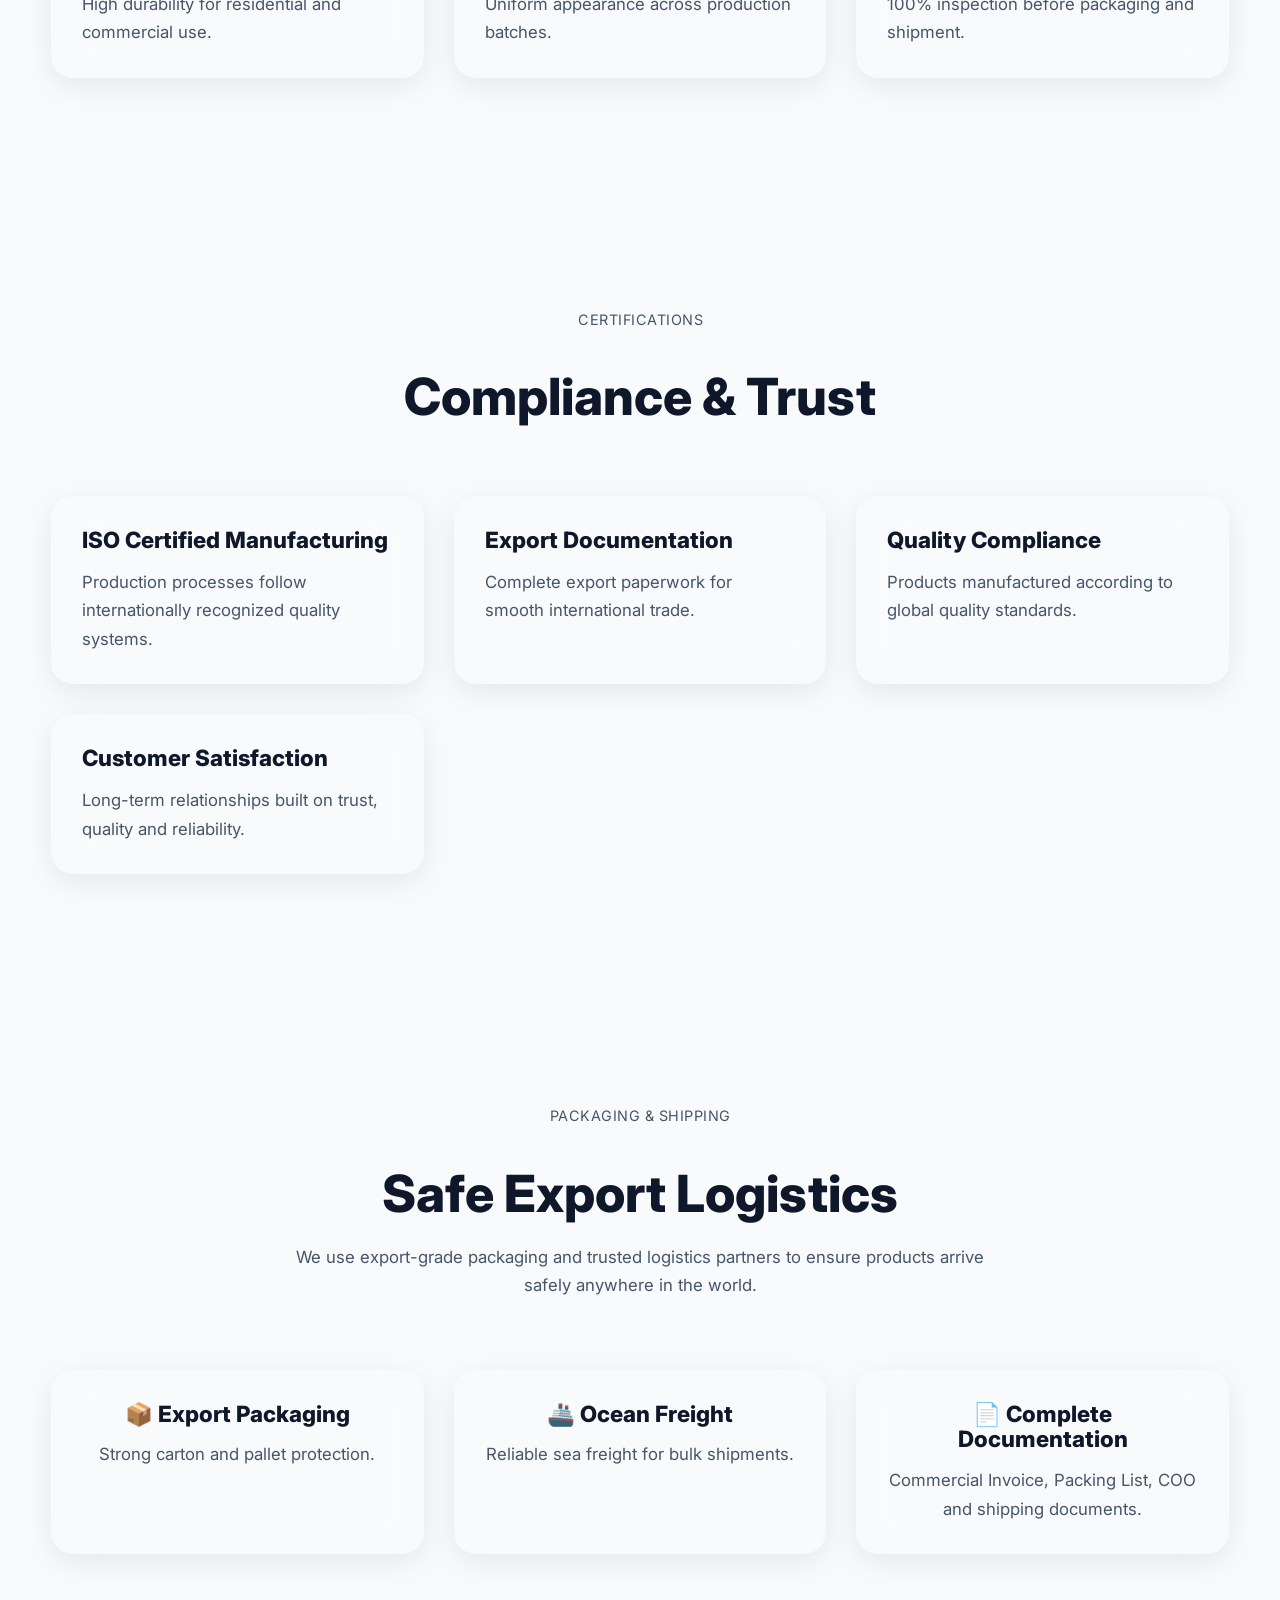
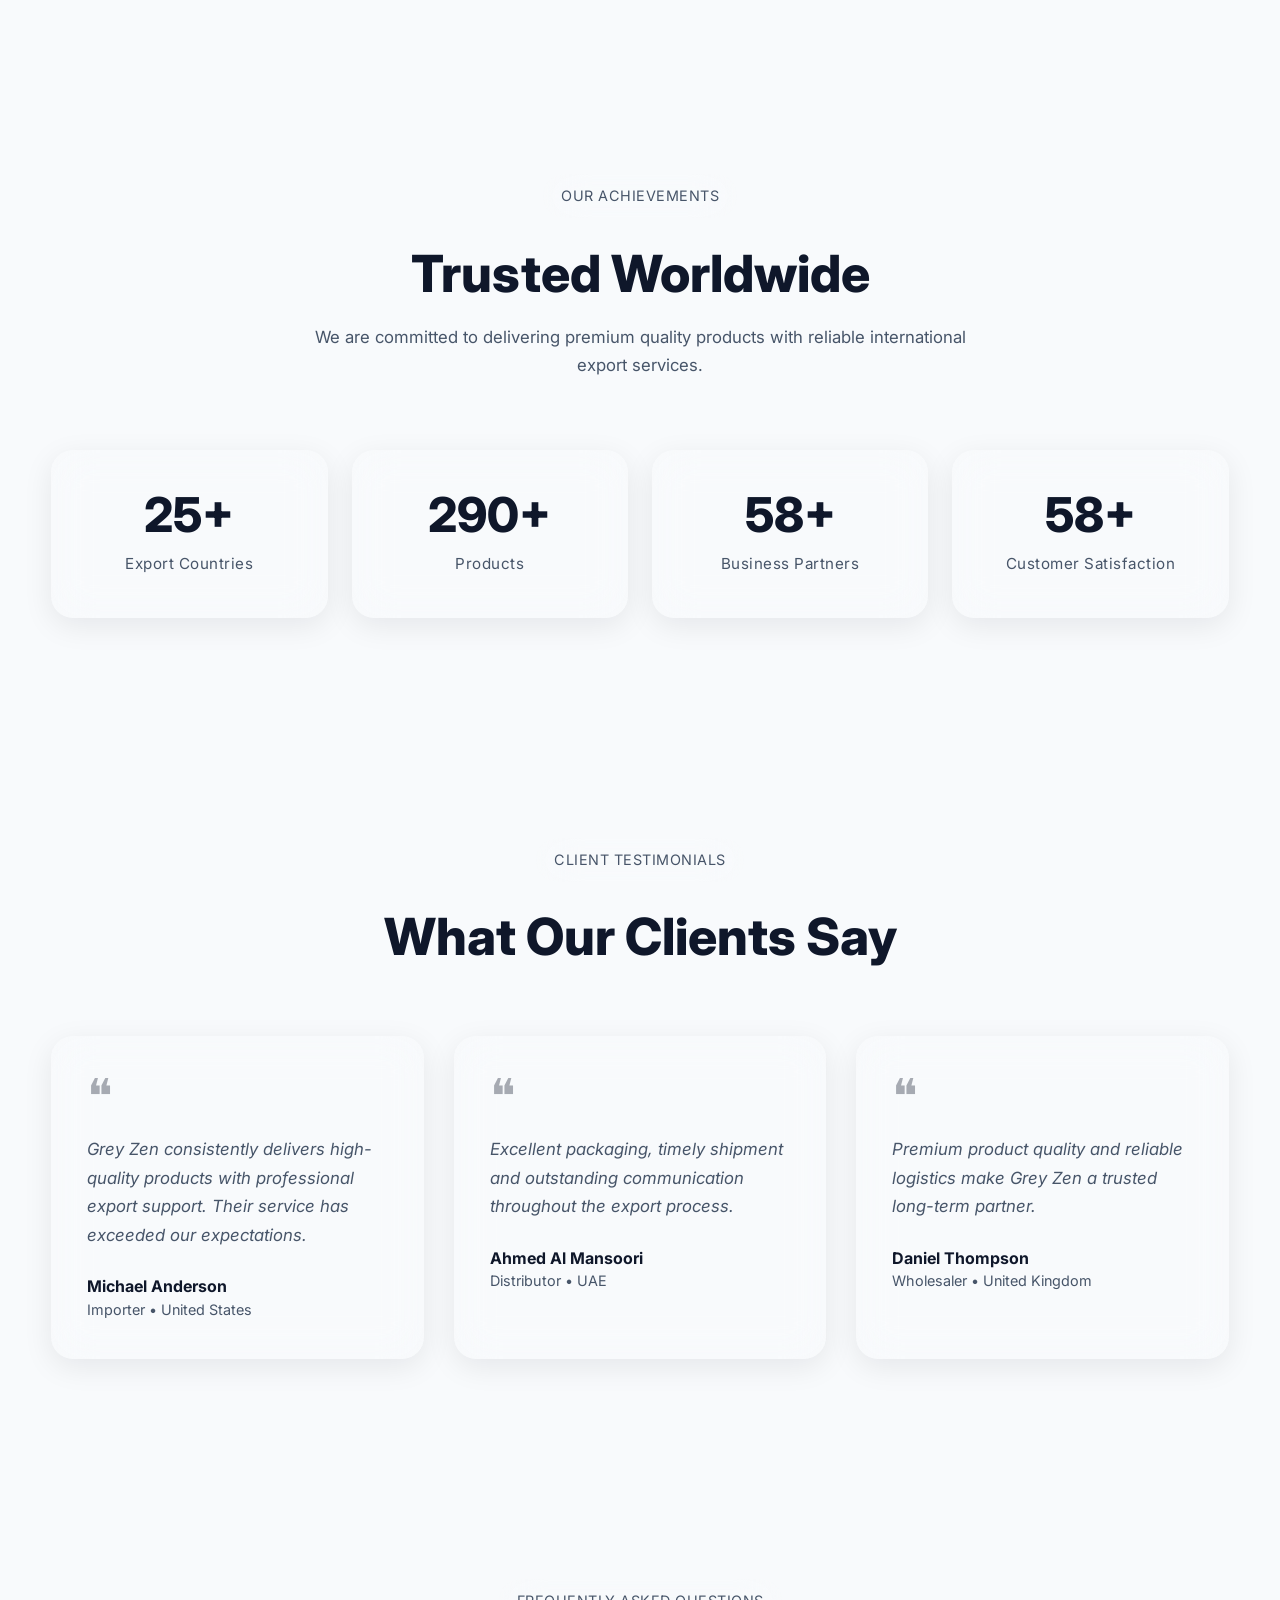
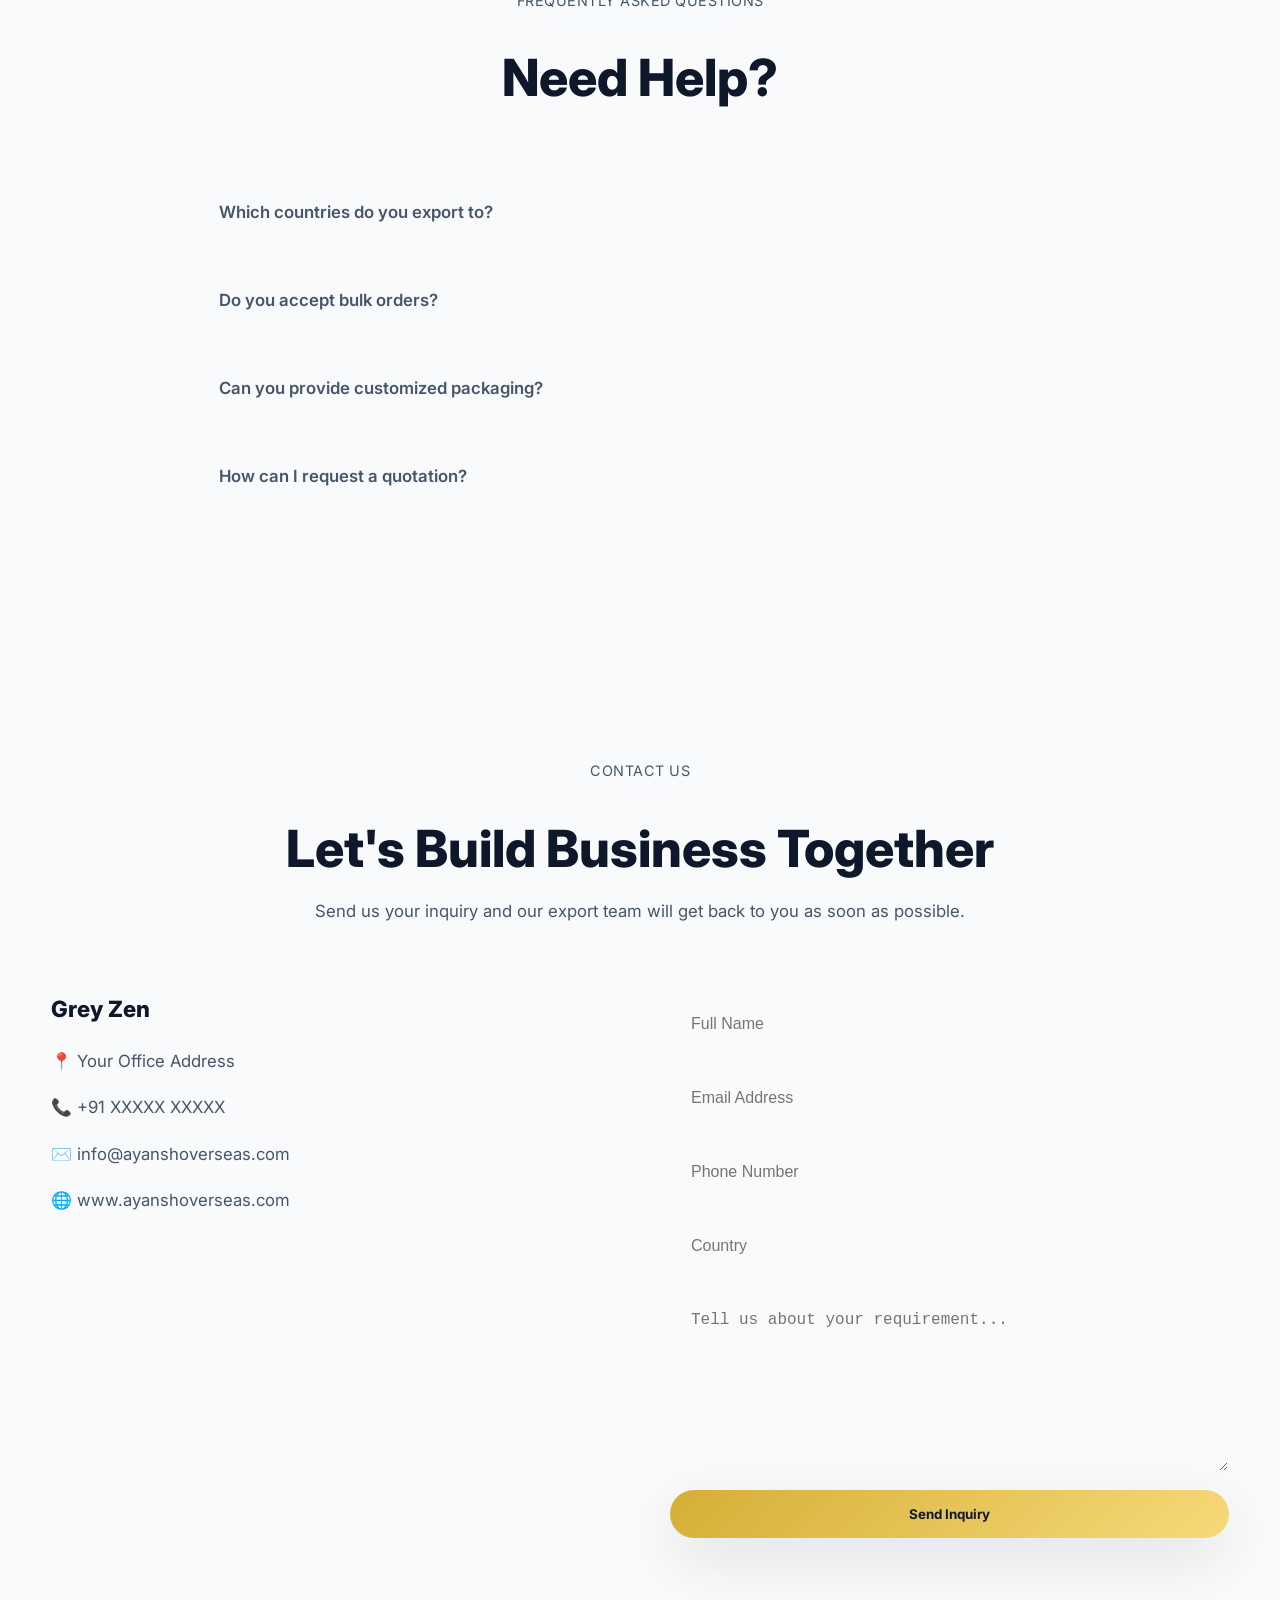
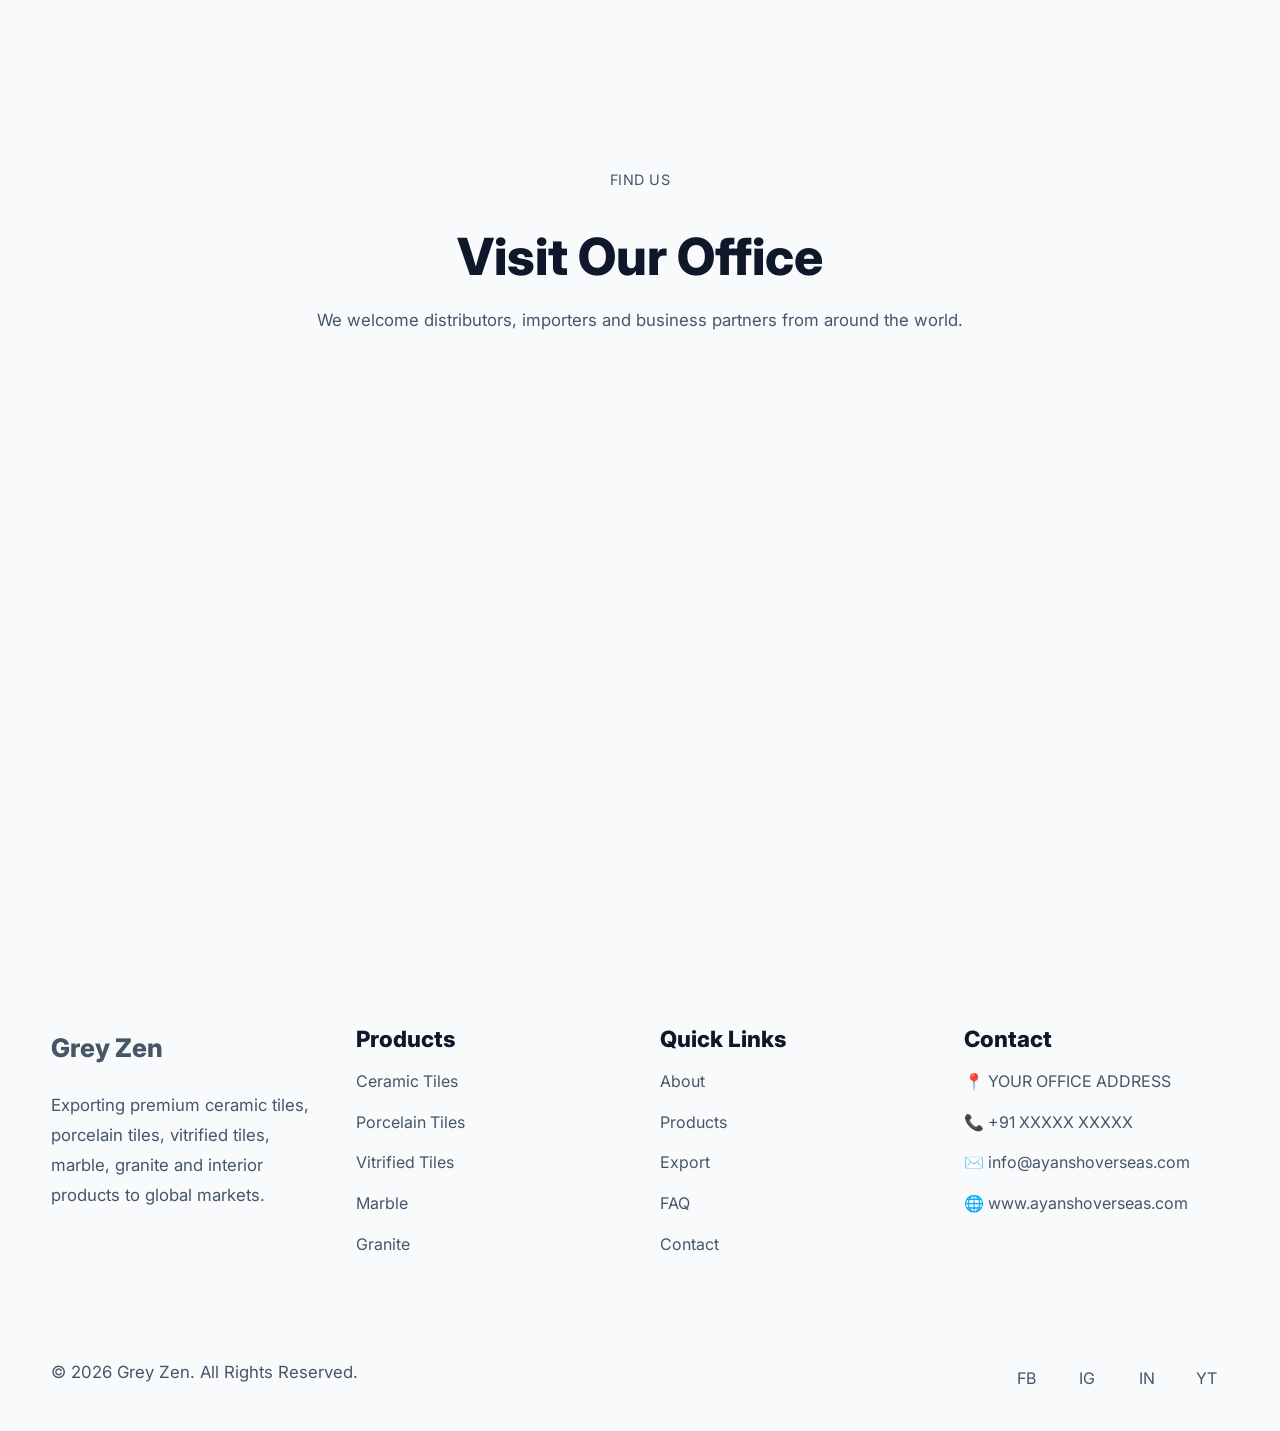
==== commit e3afd8af: "Update index.html" ====
--- a/index.html
+++ b/index.html
@@ -74,11 +74,11 @@
             <a href="#" class="logo">
 
                 <span class="logo-main">
-                    AYANSH
+                    Grey
                 </span>
 
                 <span class="logo-sub">
-                    OVERSEAS LLP
+                    Zen
                 </span>
 
             </a>
--- a/style.css
+++ b/style.css
@@ -0,0 +1,1442 @@
+/*=========================================================
+Grey Zen
+Premium Export Website
+Version 1.0
+=========================================================*/
+
+/*==========================
+GOOGLE VARIABLES
+==========================*/
+
+:root{
+
+--primary:#0F172A;
+--secondary:#F8FAFC;
+--accent:#D4AF37;
+--accent-light:#F7D978;
+--white:#ffffff;
+--black:#020617;
+
+--text:#475569;
+--heading:#0F172A;
+
+--border:#E2E8F0;
+
+--glass:rgba(255,255,255,.08);
+
+--shadow-sm:0 8px 30px rgba(2,6,23,.08);
+
+--shadow:0 20px 60px rgba(2,6,23,.10);
+
+--shadow-lg:0 35px 80px rgba(2,6,23,.16);
+
+--radius:18px;
+
+--transition:.35s ease;
+
+--container:1280px;
+
+}
+
+/*==========================
+RESET
+==========================*/
+
+*{
+margin:0;
+padding:0;
+box-sizing:border-box;
+}
+
+html{
+
+scroll-behavior:smooth;
+
+}
+
+body{
+
+font-family:"Inter",sans-serif;
+
+background:var(--secondary);
+
+color:var(--text);
+
+overflow-x:hidden;
+
+line-height:1.7;
+
+}
+
+img{
+
+display:block;
+
+max-width:100%;
+
+}
+
+a{
+
+text-decoration:none;
+
+color:inherit;
+
+}
+
+ul{
+
+list-style:none;
+
+}
+
+button{
+
+border:none;
+
+cursor:pointer;
+
+background:none;
+
+font-family:inherit;
+
+}
+
+/*==========================
+CONTAINER
+==========================*/
+
+.container{
+
+width:min(92%,var(--container));
+
+margin:auto;
+
+}
+
+/*==========================
+SECTION
+==========================*/
+
+section{
+
+padding:110px 0;
+
+position:relative;
+
+}
+
+/*==========================
+TYPOGRAPHY
+==========================*/
+
+h1,h2,h3,h4{
+
+color:var(--heading);
+
+font-weight:800;
+
+line-height:1.15;
+
+}
+
+h1{
+
+font-size:clamp(3rem,6vw,5.8rem);
+
+letter-spacing:-2px;
+
+}
+
+h2{
+
+font-size:clamp(2rem,4vw,3.5rem);
+
+margin-bottom:20px;
+
+}
+
+h3{
+
+font-size:1.4rem;
+
+margin-bottom:15px;
+
+}
+
+p{
+
+font-size:1.05rem;
+
+max-width:700px;
+
+}
+
+/*==========================
+BUTTONS
+==========================*/
+
+.btn{
+
+display:inline-flex;
+
+align-items:center;
+
+justify-content:center;
+
+padding:16px 34px;
+
+border-radius:999px;
+
+font-weight:700;
+
+transition:var(--transition);
+
+}
+
+.btn-primary{
+
+background:linear-gradient(135deg,#D4AF37,#F7D978);
+
+color:#111827;
+
+box-shadow:var(--shadow);
+
+}
+
+.btn-primary:hover{
+
+transform:translateY(-4px);
+
+}
+
+.btn-outline{
+
+border:2px solid rgba(255,255,255,.25);
+
+color:white;
+
+backdrop-filter:blur(18px);
+
+}
+
+.btn-outline:hover{
+
+background:white;
+
+color:var(--primary);
+
+}
+
+/*==========================
+LOADER
+==========================*/
+
+.loader{
+
+position:fixed;
+
+inset:0;
+
+background:var(--primary);
+
+display:flex;
+
+justify-content:center;
+
+align-items:center;
+
+flex-direction:column;
+
+gap:20px;
+
+z-index:99999;
+
+color:white;
+
+}
+
+.loader-ring{
+
+width:70px;
+
+height:70px;
+
+border-radius:50%;
+
+border:6px solid rgba(255,255,255,.12);
+
+border-top:6px solid var(--accent);
+
+animation:spin 1s linear infinite;
+
+}
+
+@keyframes spin{
+
+100%{
+
+transform:rotate(360deg);
+
+}
+
+}
+
+/*==========================
+HEADER
+==========================*/
+
+.header{
+
+position:fixed;
+
+top:0;
+
+left:0;
+
+width:100%;
+
+z-index:1000;
+
+padding:18px 0;
+
+transition:.4s;
+
+background:rgba(15,23,42,.70);
+
+backdrop-filter:blur(20px);
+
+}
+
+.header .container{
+
+display:flex;
+
+justify-content:space-between;
+
+align-items:center;
+
+}
+
+.logo{
+
+display:flex;
+
+flex-direction:column;
+
+font-weight:800;
+
+}
+
+.logo-main{
+
+color:white;
+
+font-size:1.3rem;
+
+}
+
+.logo-sub{
+
+color:var(--accent);
+
+font-size:.82rem;
+
+letter-spacing:2px;
+
+}
+
+/*==========================
+NAVBAR
+==========================*/
+
+.navbar{
+
+display:flex;
+
+gap:35px;
+
+}
+
+.navbar a{
+
+color:white;
+
+font-weight:600;
+
+position:relative;
+
+}
+
+.navbar a::after{
+
+content:"";
+
+position:absolute;
+
+left:0;
+
+bottom:-8px;
+
+width:0;
+
+height:2px;
+
+background:var(--accent);
+
+transition:.3s;
+
+}
+
+.navbar a:hover::after{
+
+width:100%;
+
+}
+
+.mobile-menu{
+
+display:none;
+
+font-size:28px;
+
+color:white;
+
+}
+
+/*==========================
+HERO
+==========================*/
+
+.hero{
+
+min-height:100vh;
+
+display:flex;
+
+align-items:center;
+
+background:
+
+linear-gradient(rgba(15,23,42,.82),rgba(15,23,42,.82)),
+
+url("https://images.unsplash.com/photo-1511818966892-d7d671e672a2?auto=format&fit=crop&w=1800&q=80");
+
+background-size:cover;
+
+background-position:center;
+
+position:relative;
+
+overflow:hidden;
+
+}
+
+.hero-grid{
+
+display:grid;
+
+grid-template-columns:1.1fr .9fr;
+
+align-items:center;
+
+gap:80px;
+
+}
+
+.hero-content{
+
+color:white;
+
+}
+
+.hero-tag{
+
+display:inline-block;
+
+padding:10px 18px;
+
+border-radius:999px;
+
+background:rgba(255,255,255,.10);
+
+backdrop-filter:blur(20px);
+
+font-size:.9rem;
+
+margin-bottom:25px;
+
+letter-spacing:.5px;
+
+}
+
+.hero h1{
+
+color:white;
+
+margin-bottom:25px;
+
+}
+
+.hero p{
+
+color:rgba(255,255,255,.85);
+
+margin-bottom:35px;
+
+}
+
+.hero-buttons{
+
+display:flex;
+
+gap:18px;
+
+margin-bottom:55px;
+
+flex-wrap:wrap;
+
+}
+
+.hero-image img{
+
+border-radius:28px;
+
+box-shadow:var(--shadow-lg);
+
+}
+
+.hero-stats{
+
+display:flex;
+
+gap:35px;
+
+flex-wrap:wrap;
+
+}
+
+.stat-box{
+
+background:rgba(255,255,255,.08);
+
+backdrop-filter:blur(18px);
+
+padding:22px 30px;
+
+border-radius:18px;
+
+min-width:140px;
+
+}
+
+.stat-box h2{
+
+color:var(--accent);
+
+margin-bottom:6px;
+
+}
+
+.stat-box span{
+
+color:white;
+
+}
+
+/*==========================
+SECTION TITLE
+==========================*/
+
+.section-title{
+
+text-align:center;
+
+max-width:780px;
+
+margin:0 auto 70px;
+
+}
+
+.section-title p{
+
+margin:auto;
+
+}
+
+/*==========================
+CARD
+==========================*/
+
+.card{
+
+background:white;
+
+border-radius:22px;
+
+padding:30px;
+
+box-shadow:var(--shadow-sm);
+
+transition:var(--transition);
+
+}
+
+.card:hover{
+
+transform:translateY(-10px);
+
+box-shadow:var(--shadow-lg);
+
+}
+
+/*==========================
+GRID
+==========================*/
+
+.grid{
+
+display:grid;
+
+gap:30px;
+
+}
+
+.grid-2{
+
+grid-template-columns:repeat(auto-fit,minmax(350px,1fr));
+
+}
+
+.grid-3{
+
+grid-template-columns:repeat(auto-fit,minmax(280px,1fr));
+
+}
+/* =========================================================
+   ABOUT SECTION
+========================================================= */
+
+.about {
+    padding: 110px 0;
+}
+
+.about .grid {
+    align-items: center;
+    gap: 60px;
+}
+
+.about-image {
+    position: relative;
+}
+
+.about-image img {
+    width: 100%;
+    display: block;
+    border-radius: 24px;
+    object-fit: cover;
+    box-shadow: 0 30px 80px rgba(0,0,0,.45);
+    transition: .4s ease;
+}
+
+.about-image img:hover {
+    transform: scale(1.02);
+}
+
+.about-content h3 {
+    font-size: 2rem;
+    margin-bottom: 20px;
+}
+
+.about-content p {
+    color: var(--text-light);
+    margin-bottom: 35px;
+}
+
+.about-features {
+    gap: 20px;
+}
+
+/* =========================================================
+   WHY CHOOSE US
+========================================================= */
+
+.why-us {
+    padding: 110px 0;
+    background: rgba(255,255,255,.02);
+}
+
+.why-us .card {
+    text-align: center;
+}
+
+.why-us .card h3 {
+    margin-bottom: 15px;
+}
+
+.why-us .card p {
+    color: var(--text-light);
+}
+
+/* =========================================================
+   PRODUCTS
+========================================================= */
+
+.products {
+    padding: 110px 0;
+}
+
+.product-card {
+    overflow: hidden;
+    padding: 0;
+}
+
+.product-card img {
+    width: 100%;
+    height: 240px;
+    object-fit: cover;
+    transition: .5s;
+}
+
+.product-card:hover img {
+    transform: scale(1.08);
+}
+
+.product-card h3 {
+    padding: 25px 25px 10px;
+}
+
+.product-card p {
+    padding: 0 25px 30px;
+    color: var(--text-light);
+}
+
+/* =========================================================
+   EXPORT COUNTRIES
+========================================================= */
+
+.export-section {
+    padding: 110px 0;
+    background: rgba(255,255,255,.02);
+}
+
+.country-card {
+    text-align: center;
+    transition: .35s;
+}
+
+.country-card h3 {
+    margin-bottom: 14px;
+}
+
+.country-card:hover {
+    transform: translateY(-8px);
+}
+
+/* =========================================================
+   MANUFACTURING TIMELINE
+========================================================= */
+
+.manufacturing {
+    padding: 110px 0;
+}
+
+.timeline {
+    position: relative;
+    max-width: 900px;
+    margin: 60px auto 0;
+}
+
+.timeline::before {
+    content: "";
+    position: absolute;
+    left: 30px;
+    top: 0;
+    bottom: 0;
+    width: 2px;
+    background: linear-gradient(
+        to bottom,
+        var(--primary),
+        transparent
+    );
+}
+
+.timeline-item {
+    position: relative;
+    padding-left: 90px;
+    margin-bottom: 45px;
+}
+
+.timeline-number {
+    position: absolute;
+    left: 0;
+    top: 0;
+    width: 60px;
+    height: 60px;
+    border-radius: 50%;
+    background: var(--primary);
+    color: #fff;
+    display: flex;
+    align-items: center;
+    justify-content: center;
+    font-weight: 700;
+    box-shadow: 0 10px 25px rgba(37,99,235,.35);
+}
+
+.timeline-content {
+    background: rgba(255,255,255,.03);
+    border: 1px solid rgba(255,255,255,.08);
+    border-radius: 18px;
+    padding: 28px;
+    backdrop-filter: blur(20px);
+}
+
+.timeline-content h3 {
+    margin-bottom: 12px;
+}
+
+.timeline-content p {
+    color: var(--text-light);
+}
+
+/* =========================================================
+   QUALITY
+========================================================= */
+
+.quality {
+    padding: 110px 0;
+    background: rgba(255,255,255,.02);
+}
+
+.quality .card h3 {
+    margin-bottom: 12px;
+}
+
+.quality .card p {
+    color: var(--text-light);
+}
+
+/* =========================================================
+   CERTIFICATIONS
+========================================================= */
+
+.certifications {
+    padding: 110px 0;
+}
+
+.certifications .card h3 {
+    margin-bottom: 15px;
+}
+
+.certifications .card p {
+    color: var(--text-light);
+}
+
+/* =========================================================
+   PACKAGING
+========================================================= */
+
+.packaging {
+    padding: 110px 0;
+    background: rgba(255,255,255,.02);
+}
+
+.packaging .card {
+    text-align: center;
+}
+
+.packaging .card h3 {
+    margin-bottom: 14px;
+}
+
+/* =========================================================
+   PREMIUM CARD EFFECT
+========================================================= */
+
+.card {
+    background: rgba(255,255,255,.04);
+    border: 1px solid rgba(255,255,255,.08);
+    border-radius: 22px;
+    backdrop-filter: blur(20px);
+    transition:
+        transform .35s ease,
+        box-shadow .35s ease,
+        border-color .35s ease;
+}
+
+.card:hover {
+    transform: translateY(-8px);
+    border-color: rgba(37,99,235,.45);
+    box-shadow:
+        0 25px 60px rgba(0,0,0,.35),
+        0 0 40px rgba(37,99,235,.18);
+}
+
+/* =========================================================
+   SCROLL ANIMATION
+========================================================= */
+
+.reveal {
+    opacity: 0;
+    transform: translateY(40px);
+    transition:
+        opacity .8s ease,
+        transform .8s ease;
+}
+
+.reveal.active {
+    opacity: 1;
+    transform: translateY(0);
+}
+
+/* =========================================================
+   RESPONSIVE
+========================================================= */
+
+@media (max-width:992px){
+
+    .grid-2{
+        grid-template-columns:1fr;
+    }
+
+    .timeline::before{
+        left:22px;
+    }
+
+    .timeline-item{
+        padding-left:70px;
+    }
+
+    .timeline-number{
+        width:44px;
+        height:44px;
+        font-size:.9rem;
+    }
+
+}
+
+@media (max-width:768px){
+
+    section{
+        padding:80px 0 !important;
+    }
+
+    .section-title h2{
+        font-size:2rem;
+    }
+
+    .product-card img{
+        height:220px;
+    }
+
+    .about .grid{
+        gap:40px;
+    }
+
+}
+
+@media (max-width:576px){
+
+    .timeline-item{
+        padding-left:60px;
+    }
+
+    .timeline-content{
+        padding:20px;
+    }
+
+}
+/* =========================================================
+   STATISTICS
+========================================================= */
+
+.statistics {
+    padding: 110px 0;
+}
+
+.stats-grid {
+    display: grid;
+    grid-template-columns: repeat(4, 1fr);
+    gap: 24px;
+    margin-top: 60px;
+}
+
+.stat-card {
+    text-align: center;
+    padding: 40px 25px;
+}
+
+.stat-number {
+    font-size: 3rem;
+    font-weight: 800;
+    color: var(--primary);
+    line-height: 1;
+    margin-bottom: 12px;
+}
+
+.stat-title {
+    color: var(--text-light);
+    font-size: .95rem;
+    letter-spacing: .5px;
+}
+
+/* =========================================================
+   TESTIMONIALS
+========================================================= */
+
+.testimonials {
+    padding: 110px 0;
+    background: rgba(255,255,255,.02);
+}
+
+.testimonial-grid {
+    display: grid;
+    grid-template-columns: repeat(3,1fr);
+    gap: 30px;
+    margin-top: 60px;
+}
+
+.testimonial-card {
+    padding: 35px;
+}
+
+.quote-icon {
+    font-size: 3rem;
+    color: var(--primary);
+    opacity: .35;
+    line-height: 1;
+    margin-bottom: 15px;
+}
+
+.testimonial-text {
+    color: var(--text-light);
+    margin-bottom: 28px;
+    font-style: italic;
+}
+
+.client-name {
+    font-weight: 700;
+}
+
+.client-company {
+    color: var(--text-light);
+    font-size: .9rem;
+}
+
+/* =========================================================
+   FAQ
+========================================================= */
+
+.faq {
+    padding: 110px 0;
+}
+
+.faq-list {
+    max-width: 900px;
+    margin: 60px auto 0;
+}
+
+.faq-item {
+    margin-bottom: 18px;
+    border-radius: 18px;
+    overflow: hidden;
+    background: rgba(255,255,255,.03);
+    border: 1px solid rgba(255,255,255,.08);
+}
+
+.faq-question {
+    width: 100%;
+    background: transparent;
+    color: var(--text);
+    border: none;
+    cursor: pointer;
+    padding: 24px 28px;
+    font-size: 1.05rem;
+    font-weight: 600;
+    text-align: left;
+}
+
+.faq-answer {
+    display: none;
+    padding: 0 28px 24px;
+    color: var(--text-light);
+    line-height: 1.8;
+}
+
+.faq-item.active .faq-answer {
+    display: block;
+}
+@media (max-width:576px){
+
+    .stat-number{
+        font-size:2.4rem;
+    }
+
+    .testimonial-card{
+        padding:25px;
+    }
+
+    .faq-question{
+        font-size:1rem;
+        padding:20px;
+    }
+
+    .faq-answer{
+        padding:0 20px 20px;
+    }
+
+}
+
+/* ==========================================================
+   RIPPLE EFFECT
+========================================================== */
+
+.btn,
+.btn-primary,
+.btn-secondary{
+    position:relative;
+    overflow:hidden;
+}
+
+.ripple{
+    position:absolute;
+    border-radius:50%;
+    transform:scale(0);
+    background:rgba(255,255,255,.35);
+    animation:ripple .6s linear;
+    pointer-events:none;
+}
+
+@keyframes ripple{
+
+    to{
+        transform:scale(4);
+        opacity:0;
+    }
+
+}
+
+/* ==========================================================
+   LAZY IMAGES
+========================================================== */
+
+img[loading="lazy"]{
+    opacity:0;
+    transform:translateY(20px);
+    transition:.6s ease;
+}
+
+img.loaded{
+    opacity:1;
+    transform:translateY(0);
+}
+
+/* ==========================================================
+   SCROLL PROGRESS BAR
+========================================================== */
+
+.scroll-progress{
+
+    position:fixed;
+
+    top:0;
+
+    left:0;
+
+    width:0;
+
+    height:4px;
+
+    background:#2563eb;
+
+    z-index:9999;
+
+}
+/* =========================================================
+   CONTACT
+========================================================= */
+
+.contact {
+    padding: 110px 0;
+    background: rgba(255,255,255,.02);
+}
+
+.contact-wrapper {
+    display: grid;
+    grid-template-columns: 1fr 1fr;
+    gap: 60px;
+    align-items: start;
+}
+
+.contact-info h3 {
+    margin-bottom: 25px;
+}
+
+.contact-info p {
+    color: var(--text-light);
+    margin-bottom: 18px;
+}
+
+.contact-form {
+    display: flex;
+    flex-direction: column;
+    gap: 18px;
+}
+
+.contact-form input,
+.contact-form textarea {
+    width: 100%;
+    padding: 18px 20px;
+    border-radius: 14px;
+    border: 1px solid rgba(255,255,255,.1);
+    background: rgba(255,255,255,.05);
+    color: var(--text);
+    outline: none;
+    transition: .3s;
+    font-size: 1rem;
+}
+
+.contact-form textarea {
+    min-height: 180px;
+    resize: vertical;
+}
+
+.contact-form input:focus,
+.contact-form textarea:focus {
+    border-color: var(--primary);
+    box-shadow: 0 0 0 4px rgba(37,99,235,.15);
+}
+
+/* =========================================================
+   GOOGLE MAP
+========================================================= */
+
+.map-wrapper {
+    margin-top: 60px;
+    border-radius: 22px;
+    overflow: hidden;
+    border: 1px solid rgba(255,255,255,.08);
+}
+
+.map-wrapper iframe {
+    width: 100%;
+    height: 420px;
+    border: none;
+}
+
+/* =========================================================
+   FOOTER
+========================================================= */
+
+.footer {
+    padding: 80px 0 30px;
+    border-top: 1px solid rgba(255,255,255,.08);
+}
+
+.footer-grid {
+    display: grid;
+    grid-template-columns: repeat(4,1fr);
+    gap: 40px;
+}
+
+.footer-logo {
+    font-size: 1.6rem;
+    font-weight: 800;
+    margin-bottom: 20px;
+}
+
+.footer p,
+.footer li,
+.footer a {
+    color: var(--text-light);
+    text-decoration: none;
+    line-height: 1.8;
+}
+
+.footer ul {
+    list-style: none;
+}
+
+.footer li {
+    margin-bottom: 12px;
+}
+
+.footer a:hover {
+    color: var(--primary);
+}
+
+.footer-bottom {
+    margin-top: 60px;
+    padding-top: 25px;
+    border-top: 1px solid rgba(255,255,255,.08);
+    display: flex;
+    justify-content: space-between;
+    flex-wrap: wrap;
+    gap: 20px;
+}
+
+.footer-social {
+    display: flex;
+    gap: 16px;
+}
+
+.footer-social a {
+    width: 44px;
+    height: 44px;
+    display: grid;
+    place-items: center;
+    border-radius: 50%;
+    background: rgba(255,255,255,.05);
+    transition: .3s;
+}
+
+.footer-social a:hover {
+    background: var(--primary);
+    color: #fff;
+}
+
+/* =========================================================
+   FLOATING BUTTONS
+========================================================= */
+
+.floating-buttons {
+    position: fixed;
+    right: 25px;
+    bottom: 25px;
+    display: flex;
+    flex-direction: column;
+    gap: 15px;
+    z-index: 999;
+}
+
+.float-btn {
+    width: 58px;
+    height: 58px;
+    border-radius: 50%;
+    display: grid;
+    place-items: center;
+    text-decoration: none;
+    color: #fff;
+    font-size: 1.4rem;
+    box-shadow: 0 15px 40px rgba(0,0,0,.3);
+    transition: .35s;
+}
+
+.float-btn:hover {
+    transform: translateY(-6px) scale(1.08);
+}
+
+.whatsapp {
+    background: #25D366;
+}
+
+.call {
+    background: #2563eb;
+}
+
+.email {
+    background: #ef4444;
+}
+
+/* =========================================================
+   BACK TO TOP
+========================================================= */
+
+.back-top {
+    position: fixed;
+    left: 25px;
+    bottom: 25px;
+    width: 54px;
+    height: 54px;
+    border: none;
+    border-radius: 50%;
+    cursor: pointer;
+    background: var(--primary);
+    color: #fff;
+    font-size: 1.2rem;
+    display: none;
+    box-shadow: 0 15px 35px rgba(37,99,235,.35);
+}
+
+.back-top.show {
+    display: grid;
+    place-items: center;
+}
+
+/* =========================================================
+   RESPONSIVE
+========================================================= */
+
+@media (max-width:1100px){
+
+    .stats-grid{
+        grid-template-columns:repeat(2,1fr);
+    }
+
+    .testimonial-grid{
+        grid-template-columns:1fr;
+    }
+
+    .footer-grid{
+        grid-template-columns:repeat(2,1fr);
+    }
+
+}
+
+@media (max-width:900px){
+
+    .contact-wrapper{
+        grid-template-columns:1fr;
+    }
+
+}
+
+@media (max-width:768px){
+
+    .stats-grid{
+        grid-template-columns:1fr;
+    }
+
+    .footer-grid{
+        grid-template-columns:1fr;
+    }
+
+    .footer-bottom{
+        flex-direction:column;
+        text-align:center;
+        align-items:center;
+    }
+
+    .floating-buttons{
+        right:15px;
+        bottom:15px;
+    }
+
+    .float-btn{
+        width:52px;
+        height:52px;
+        font-size:1.2rem;
+    }
+
+}
+
+@media (max-width:576px){
+
+    .stat-number{
+        font-size:2.4rem;
+    }
+
+    .testimonial-card{
+        padding:25px;
+    }
+
+    .faq-question{
+        font-size:1rem;
+        padding:20px;
+    }
+
+    .faq-answer{
+        padding:0 20px 20px;
+    }
+
+}
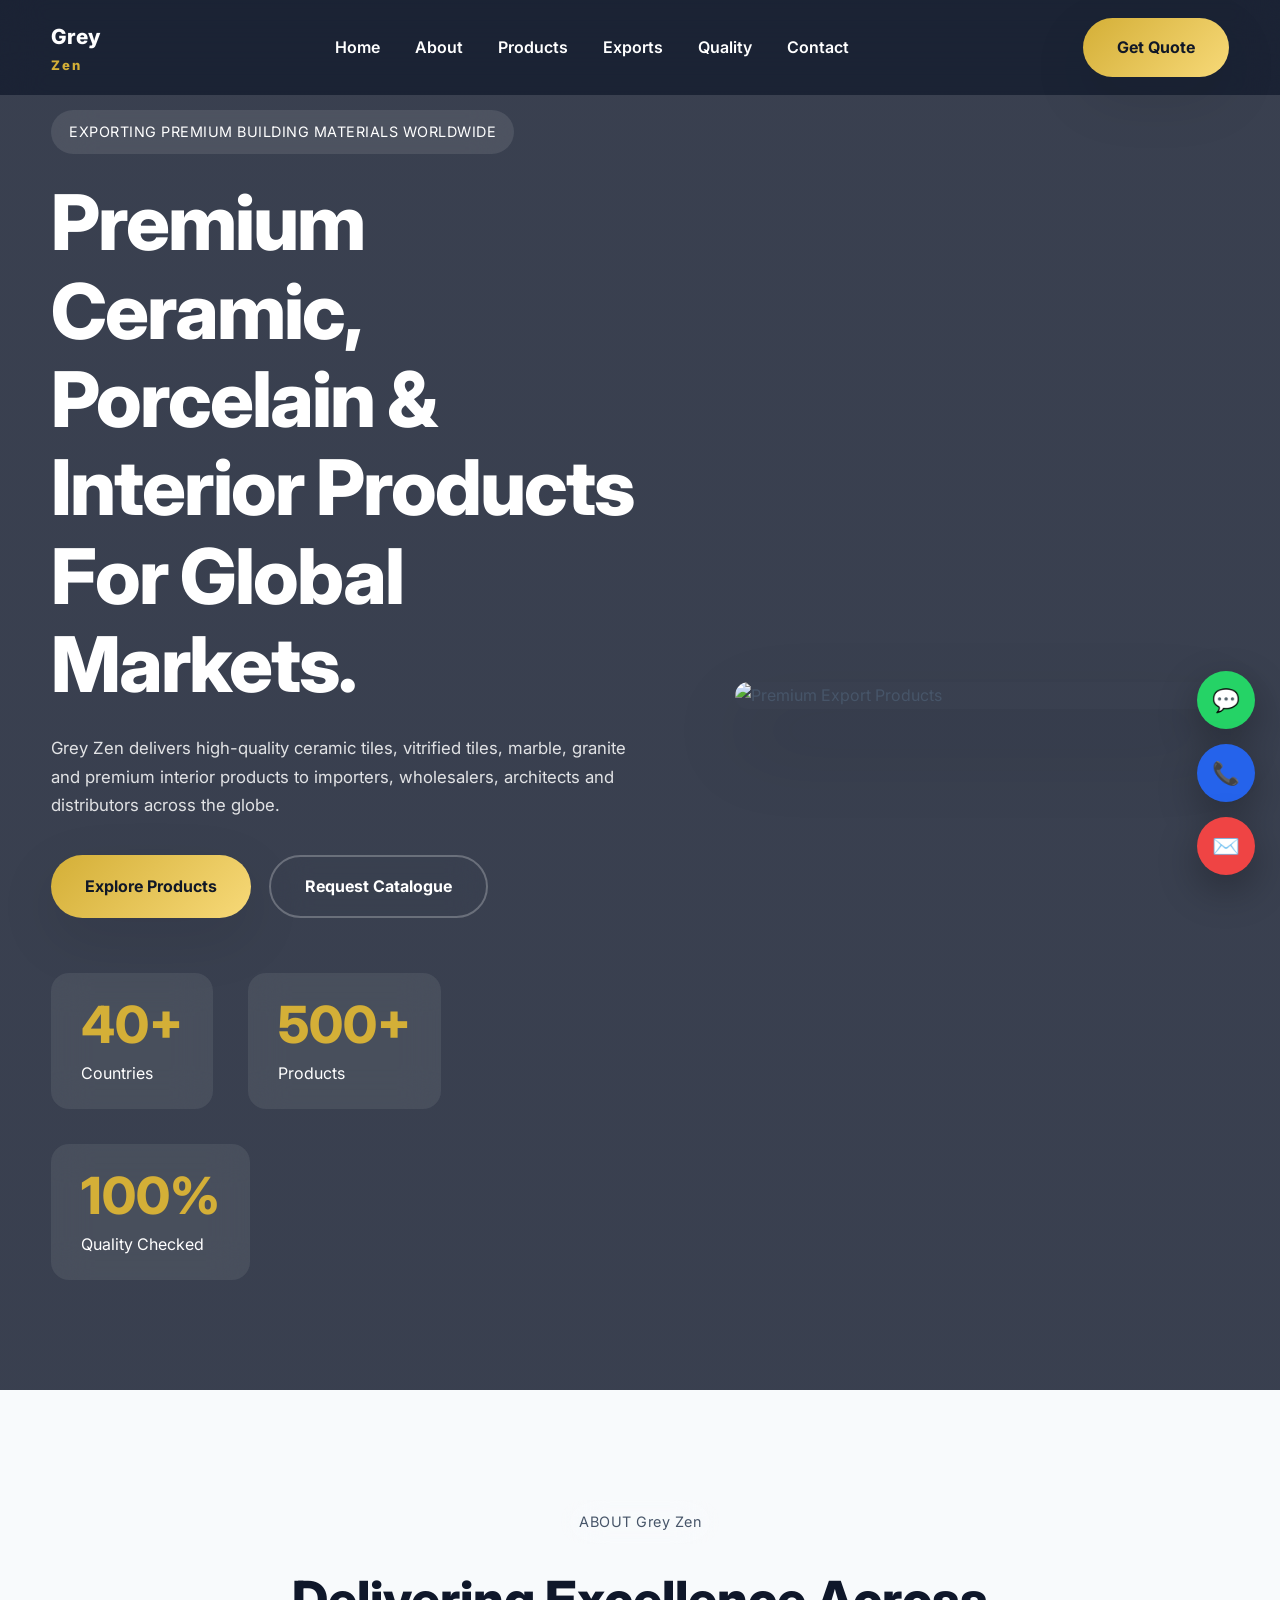
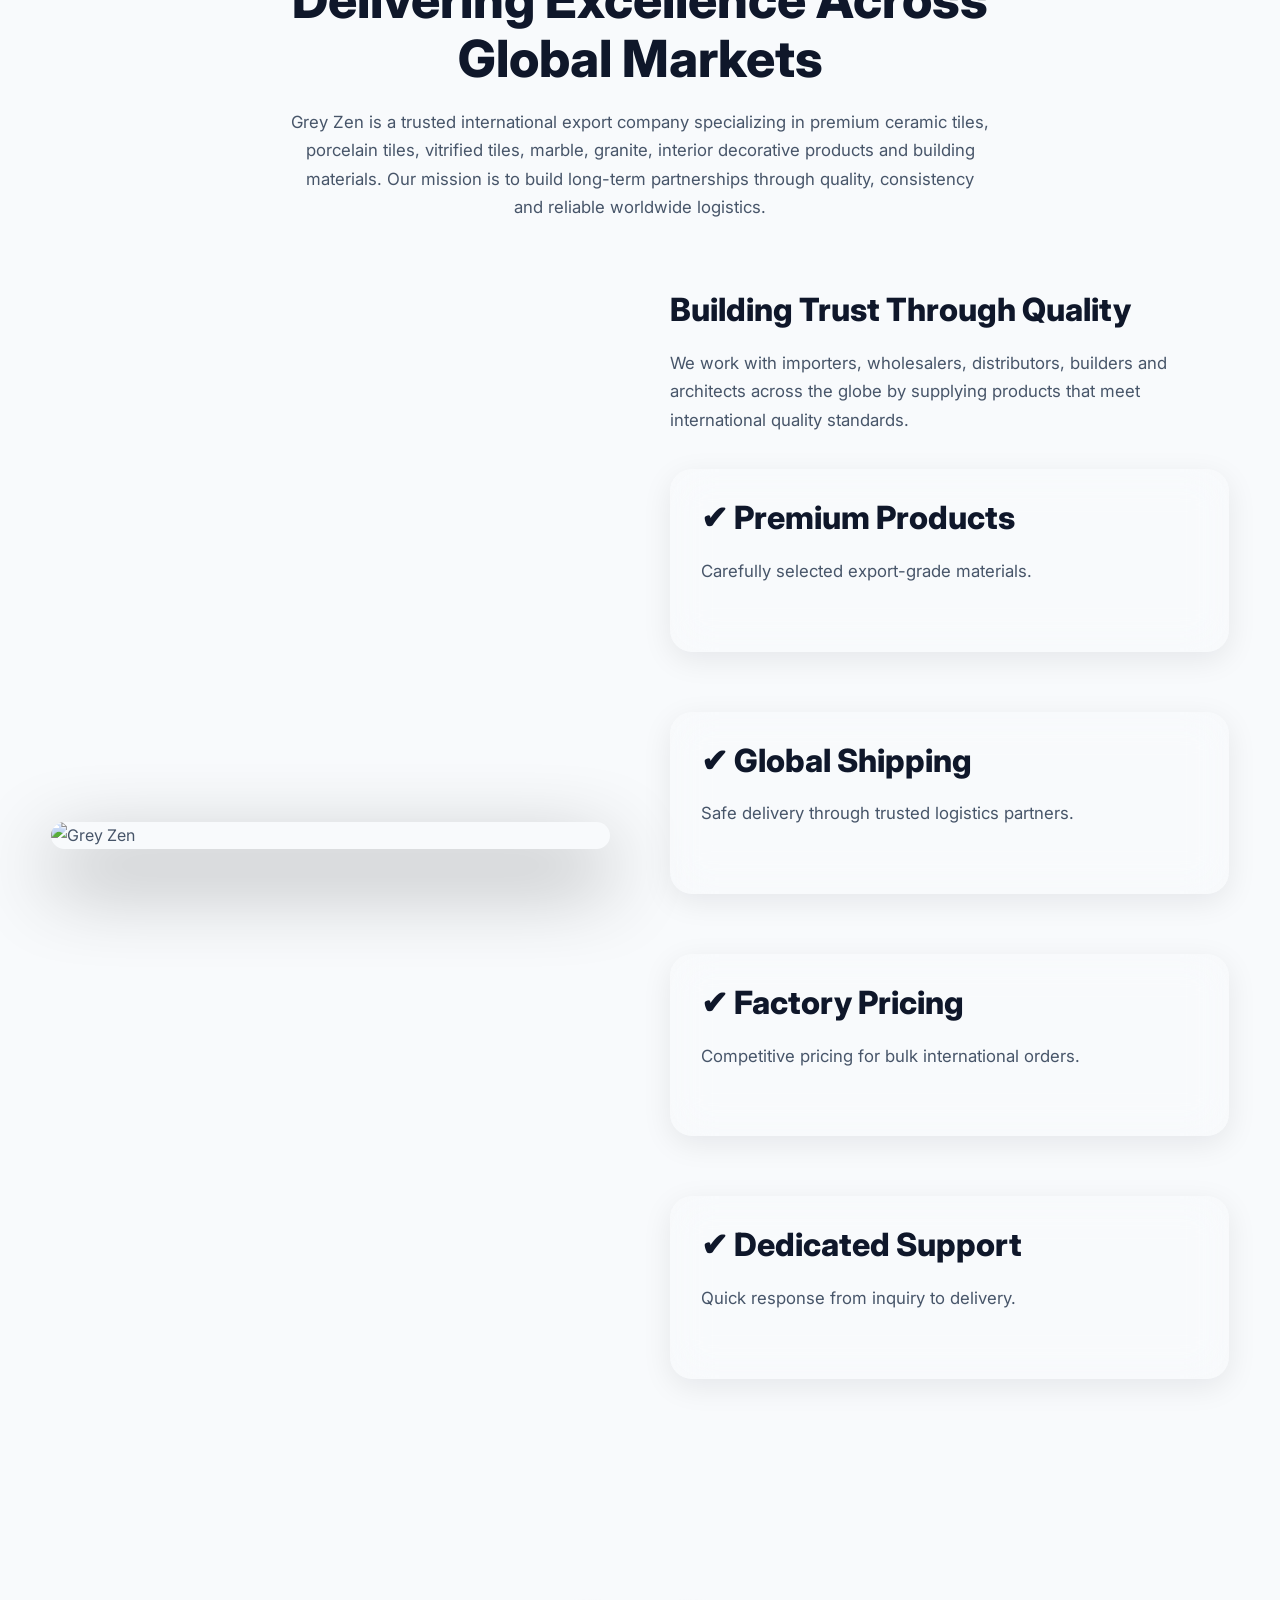
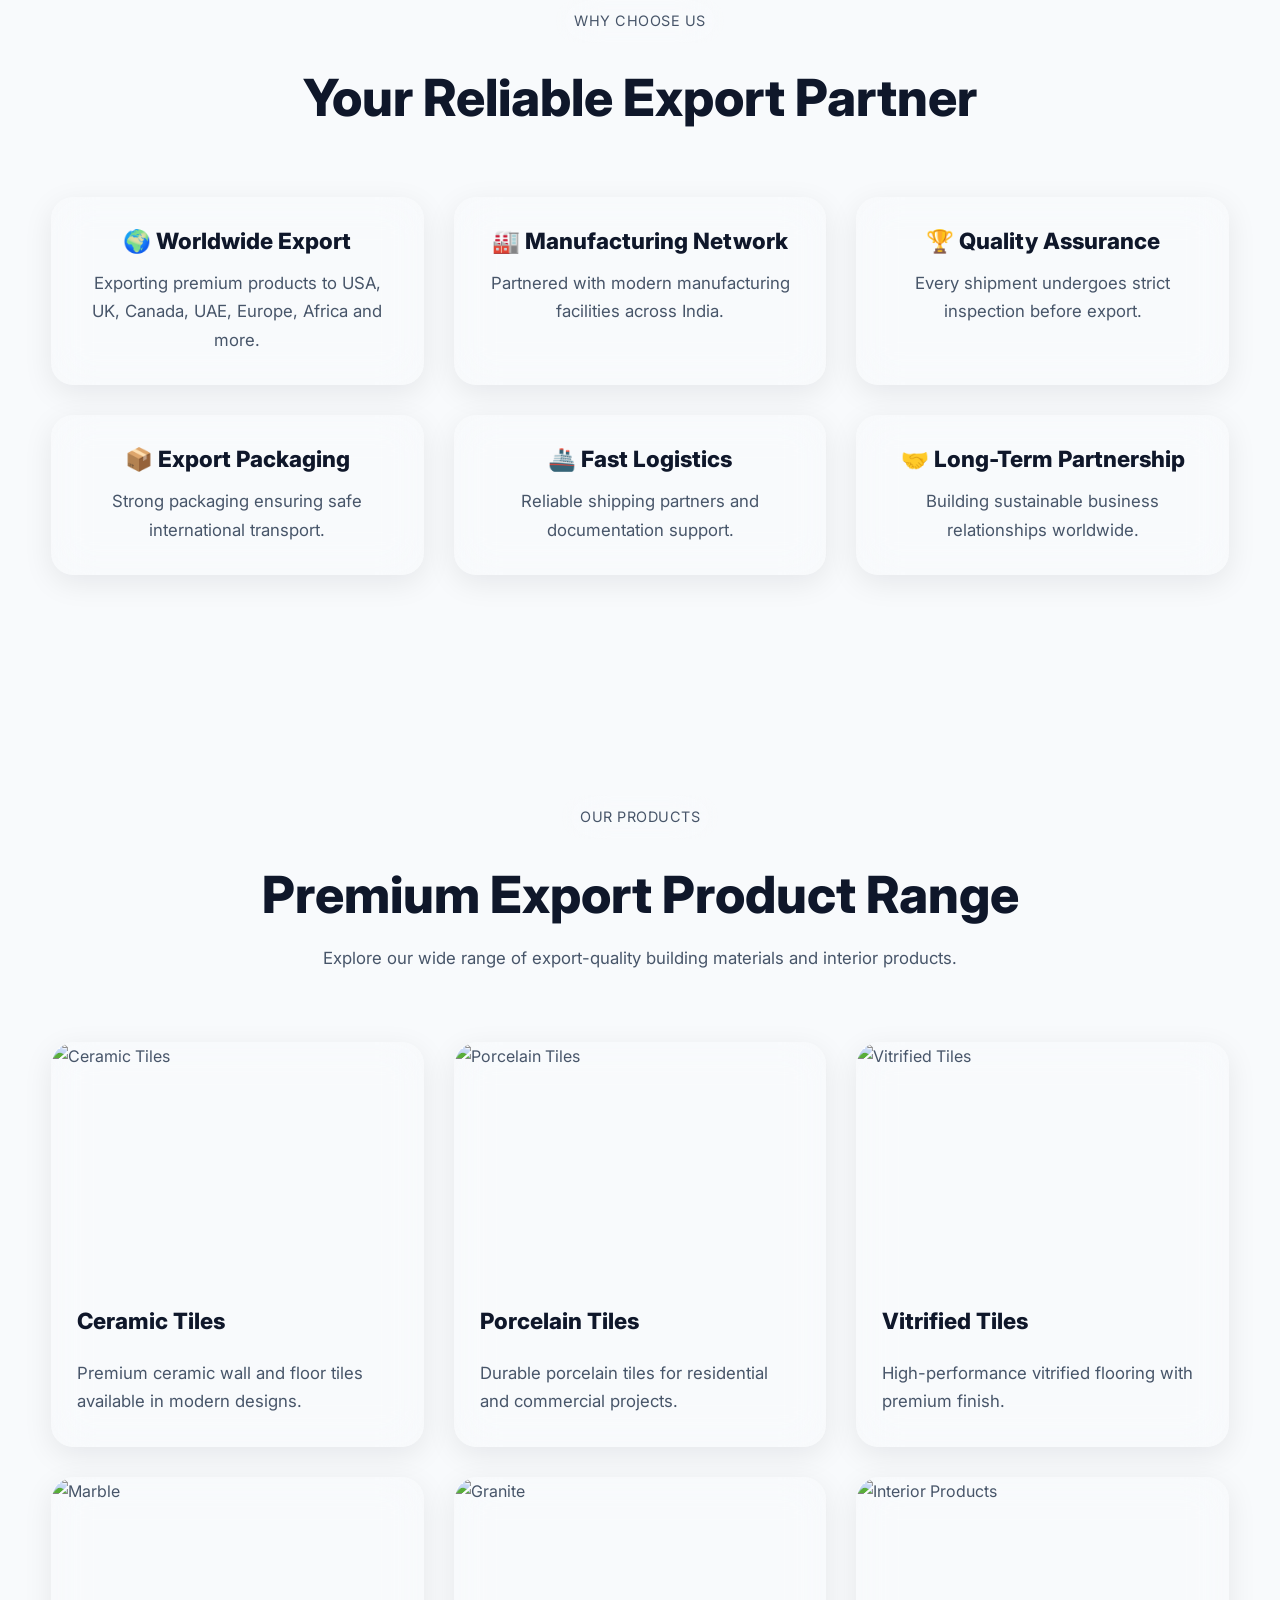
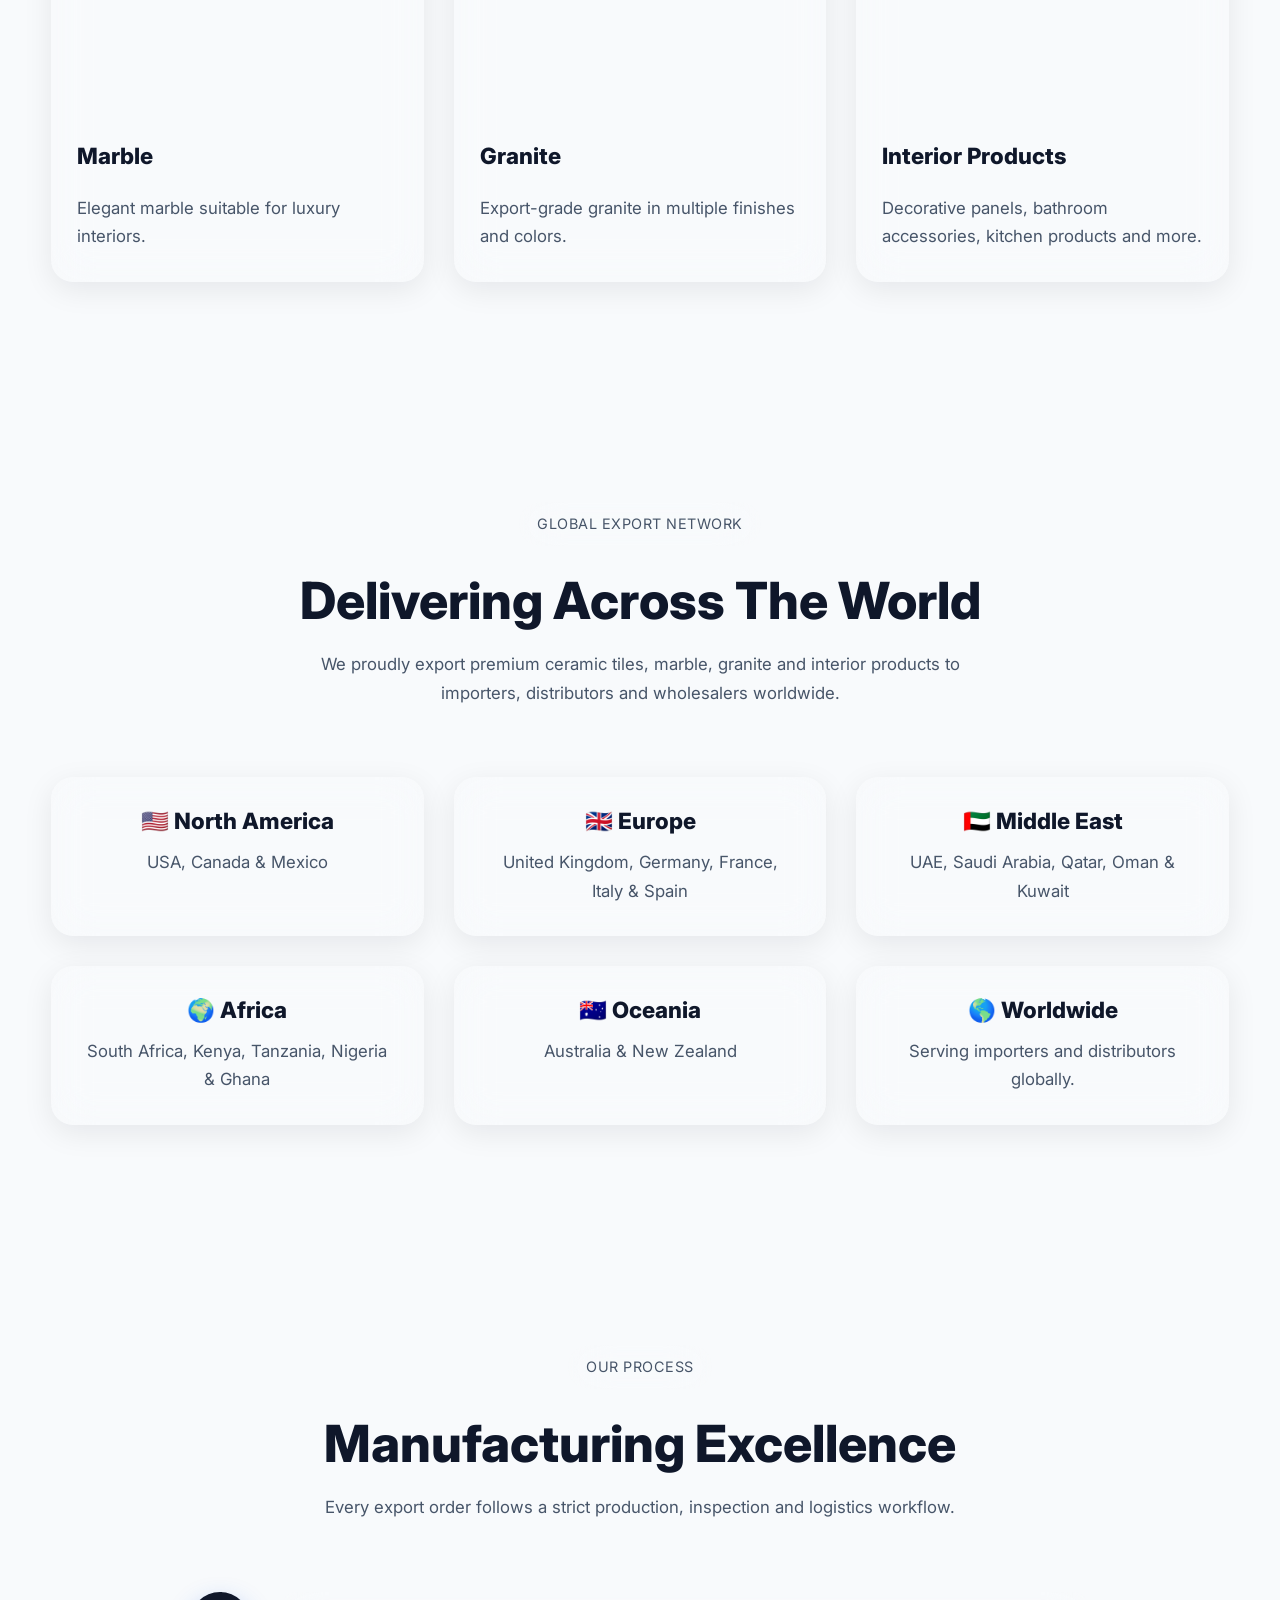
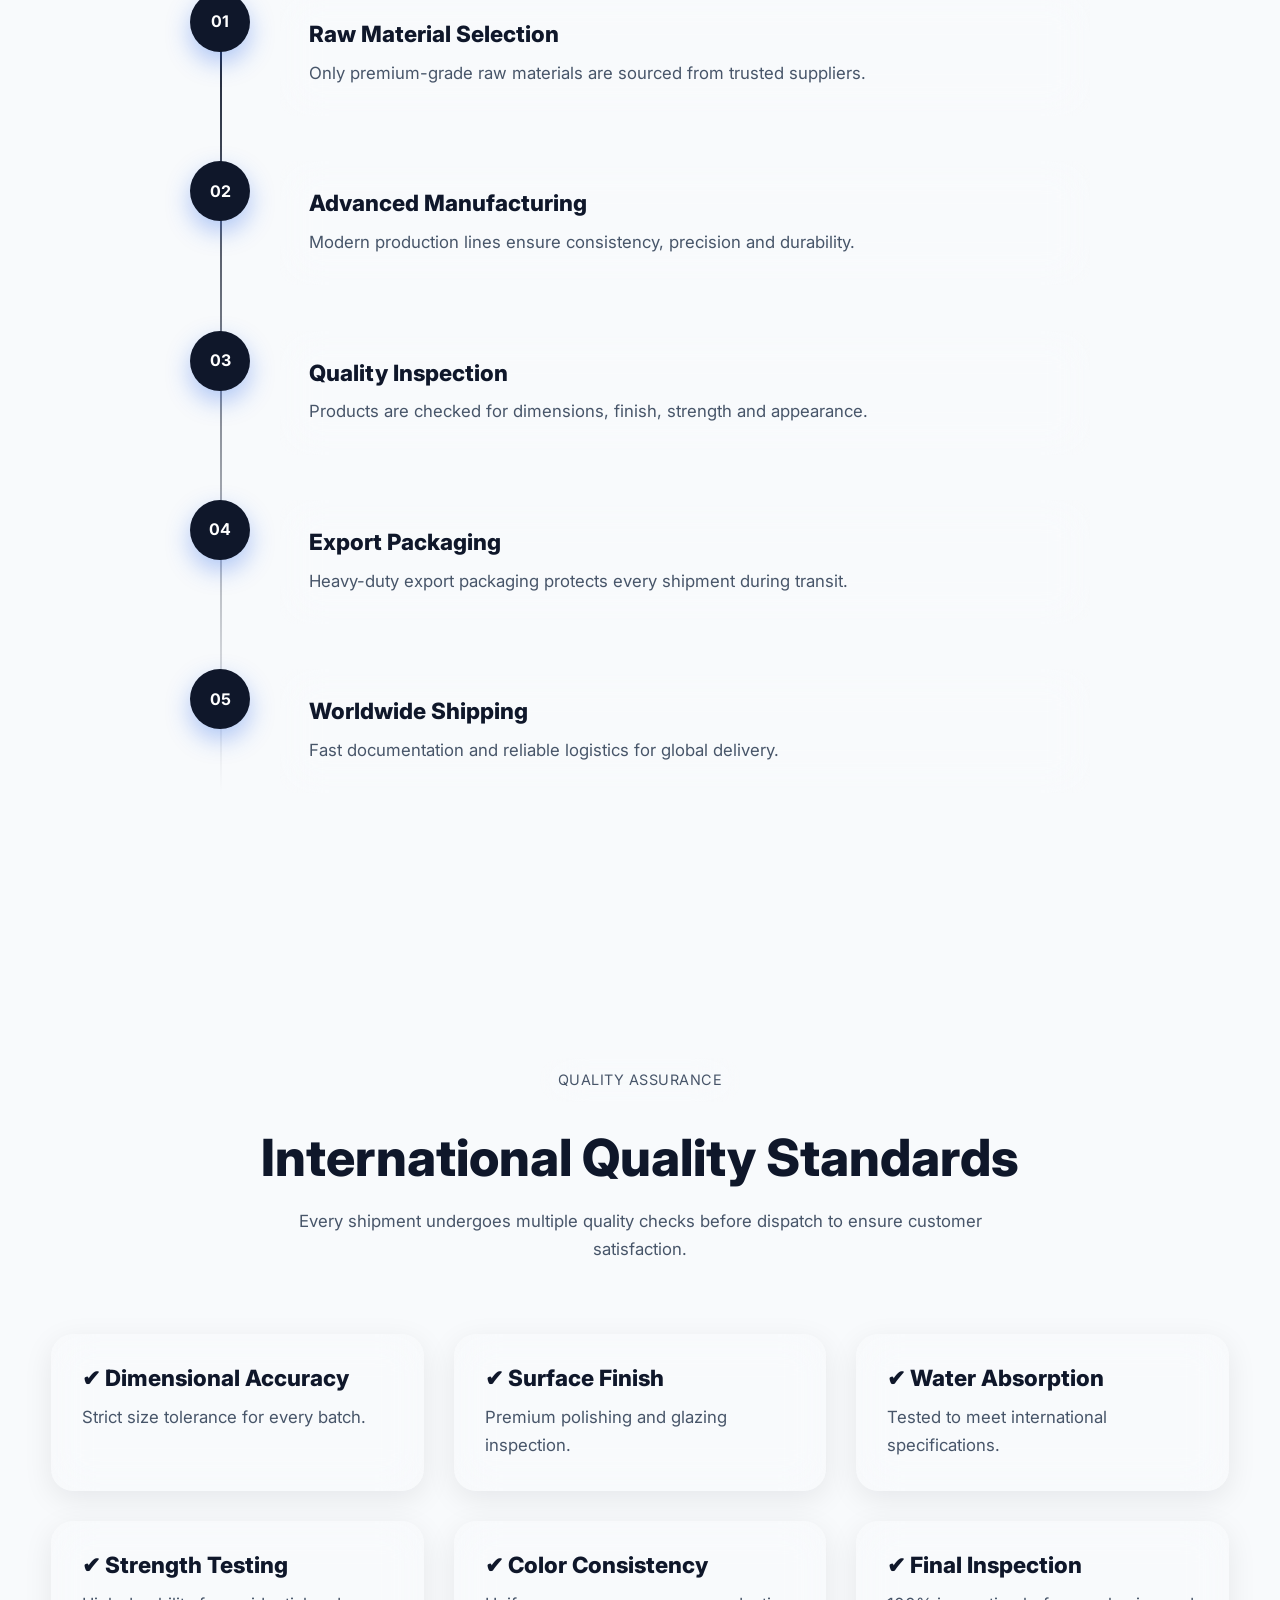
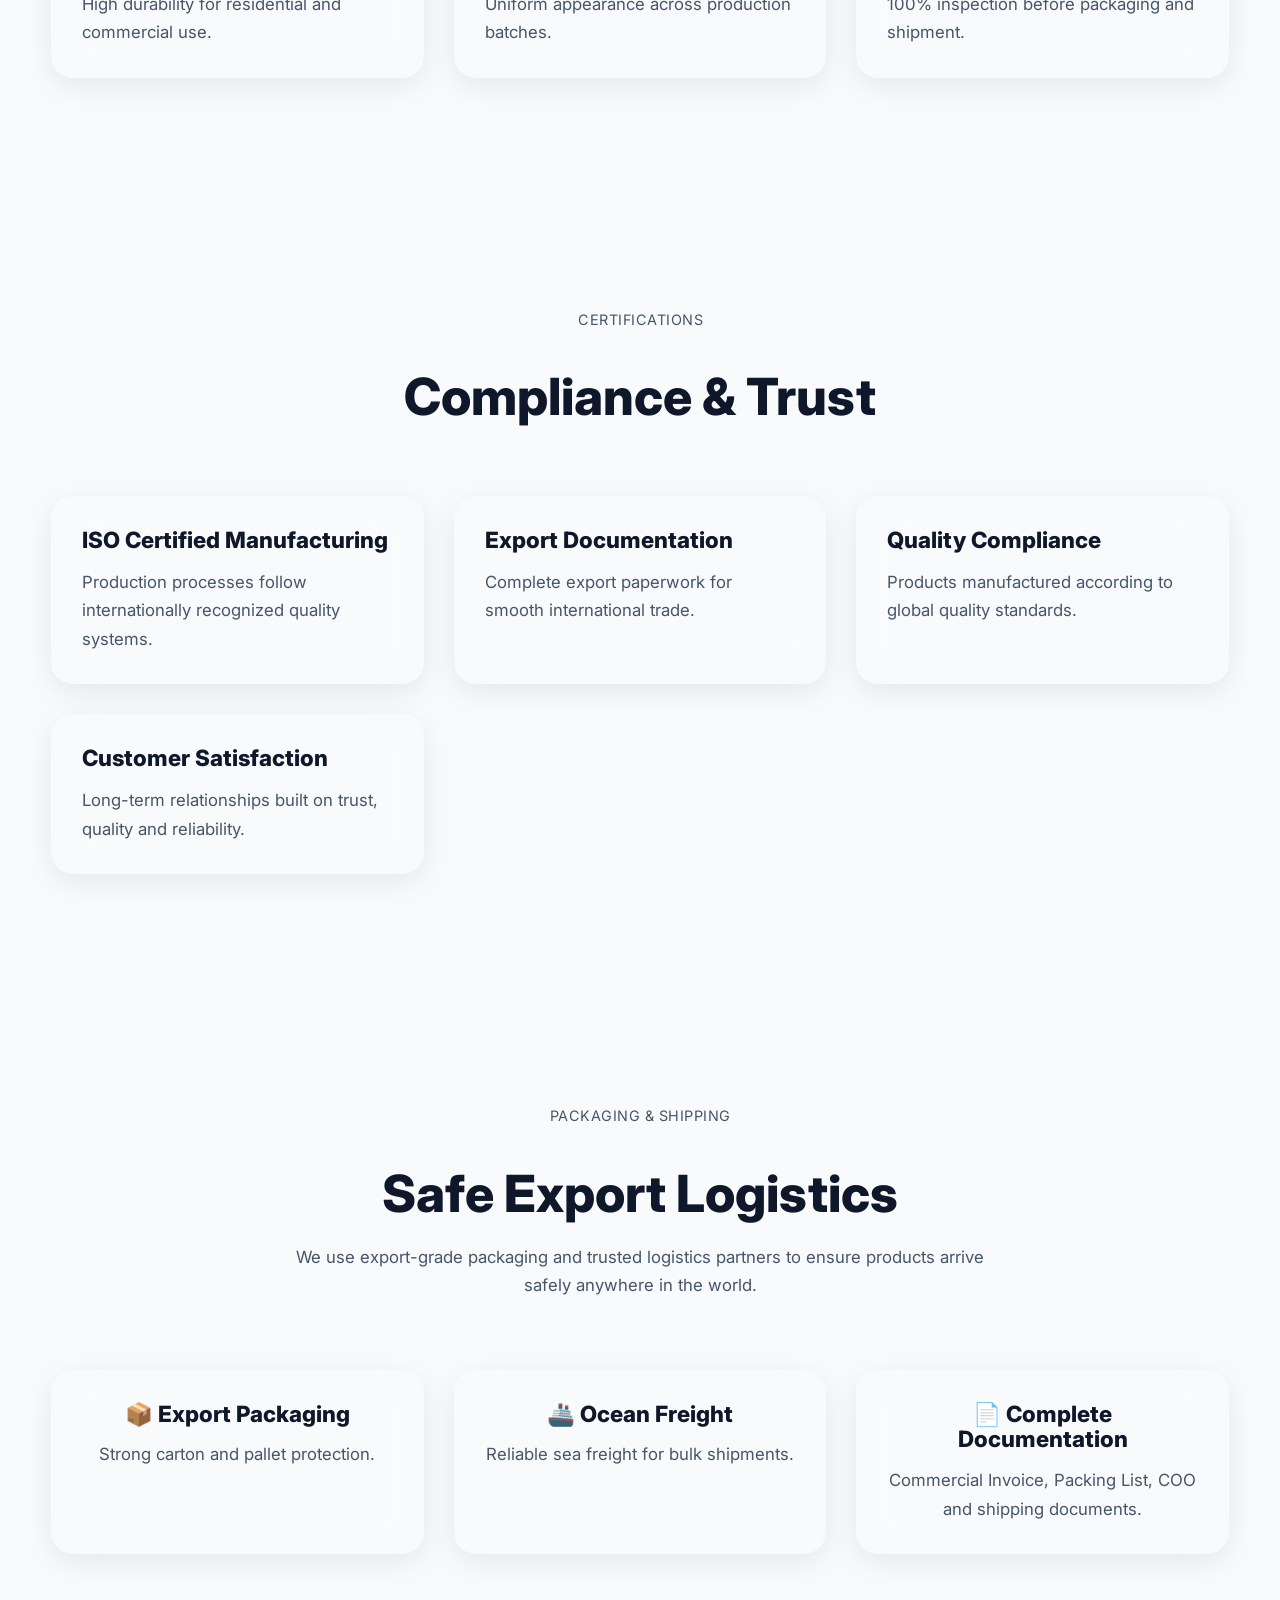
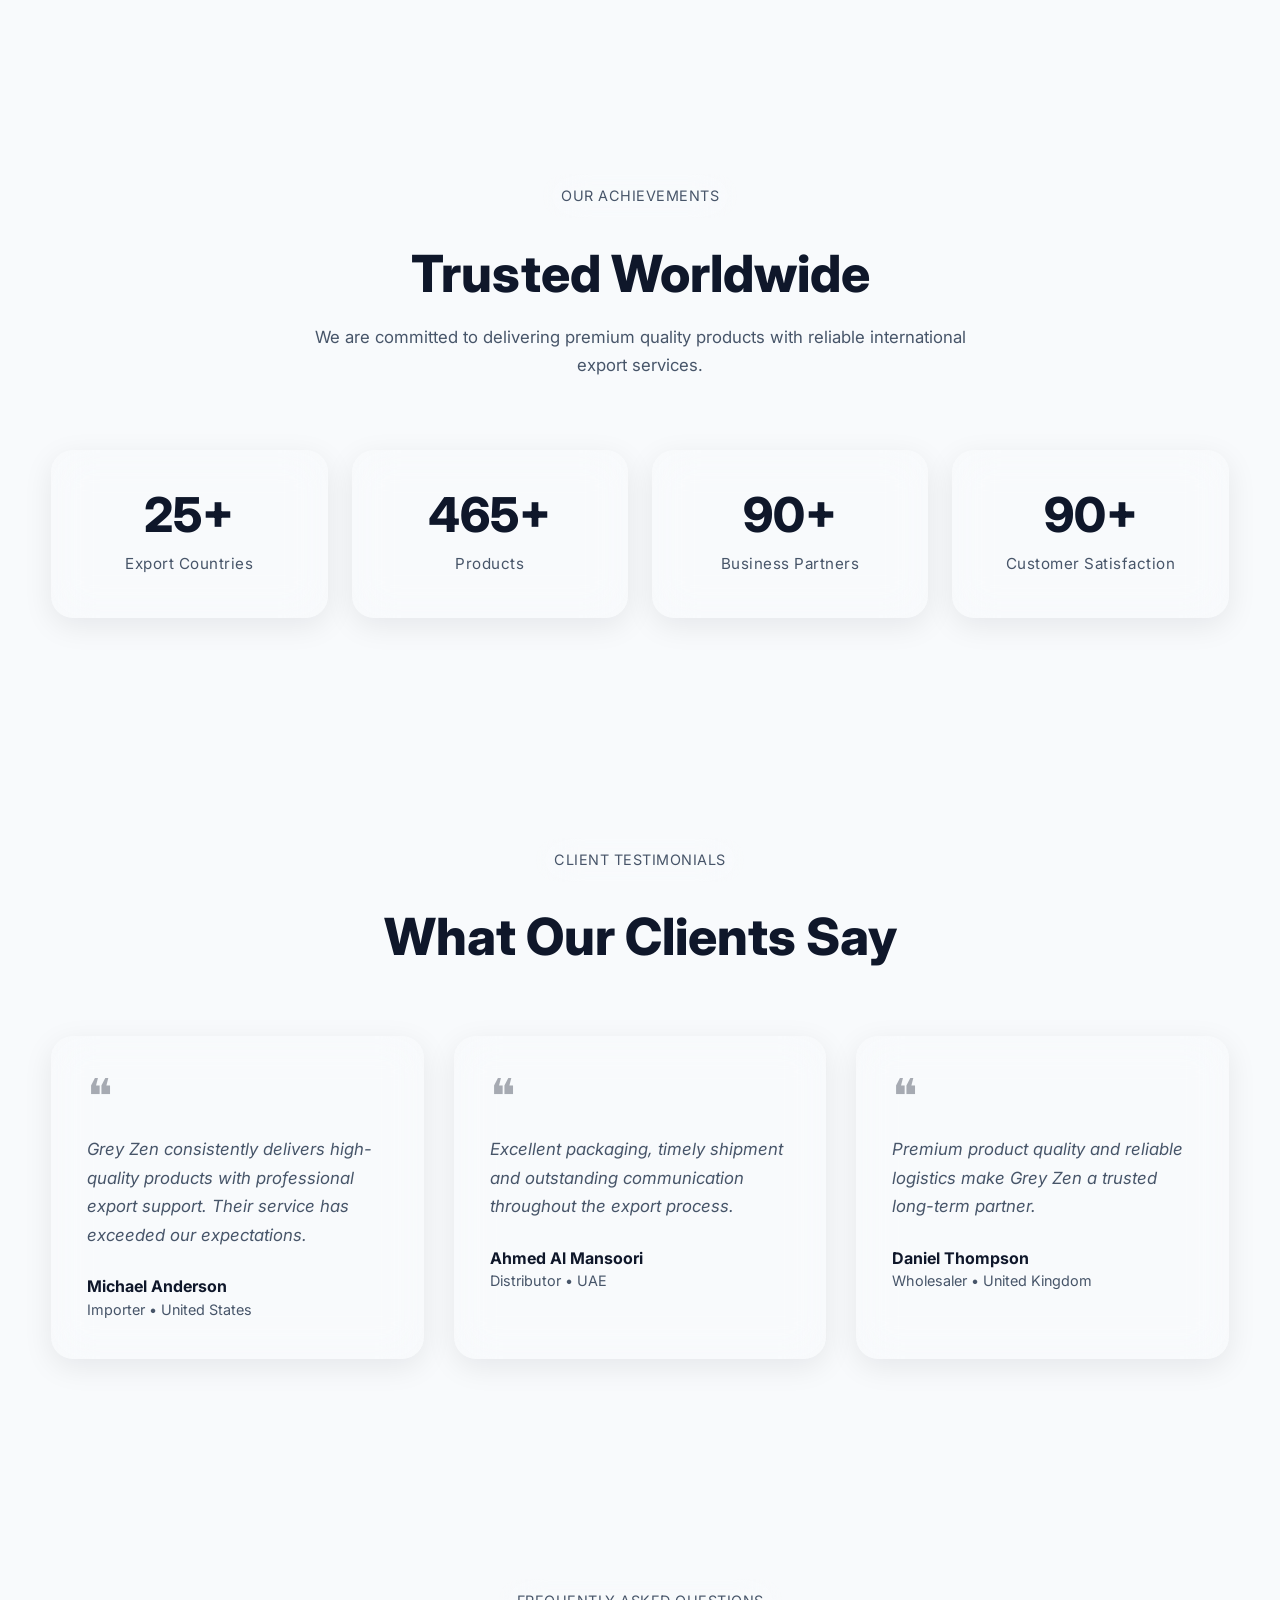
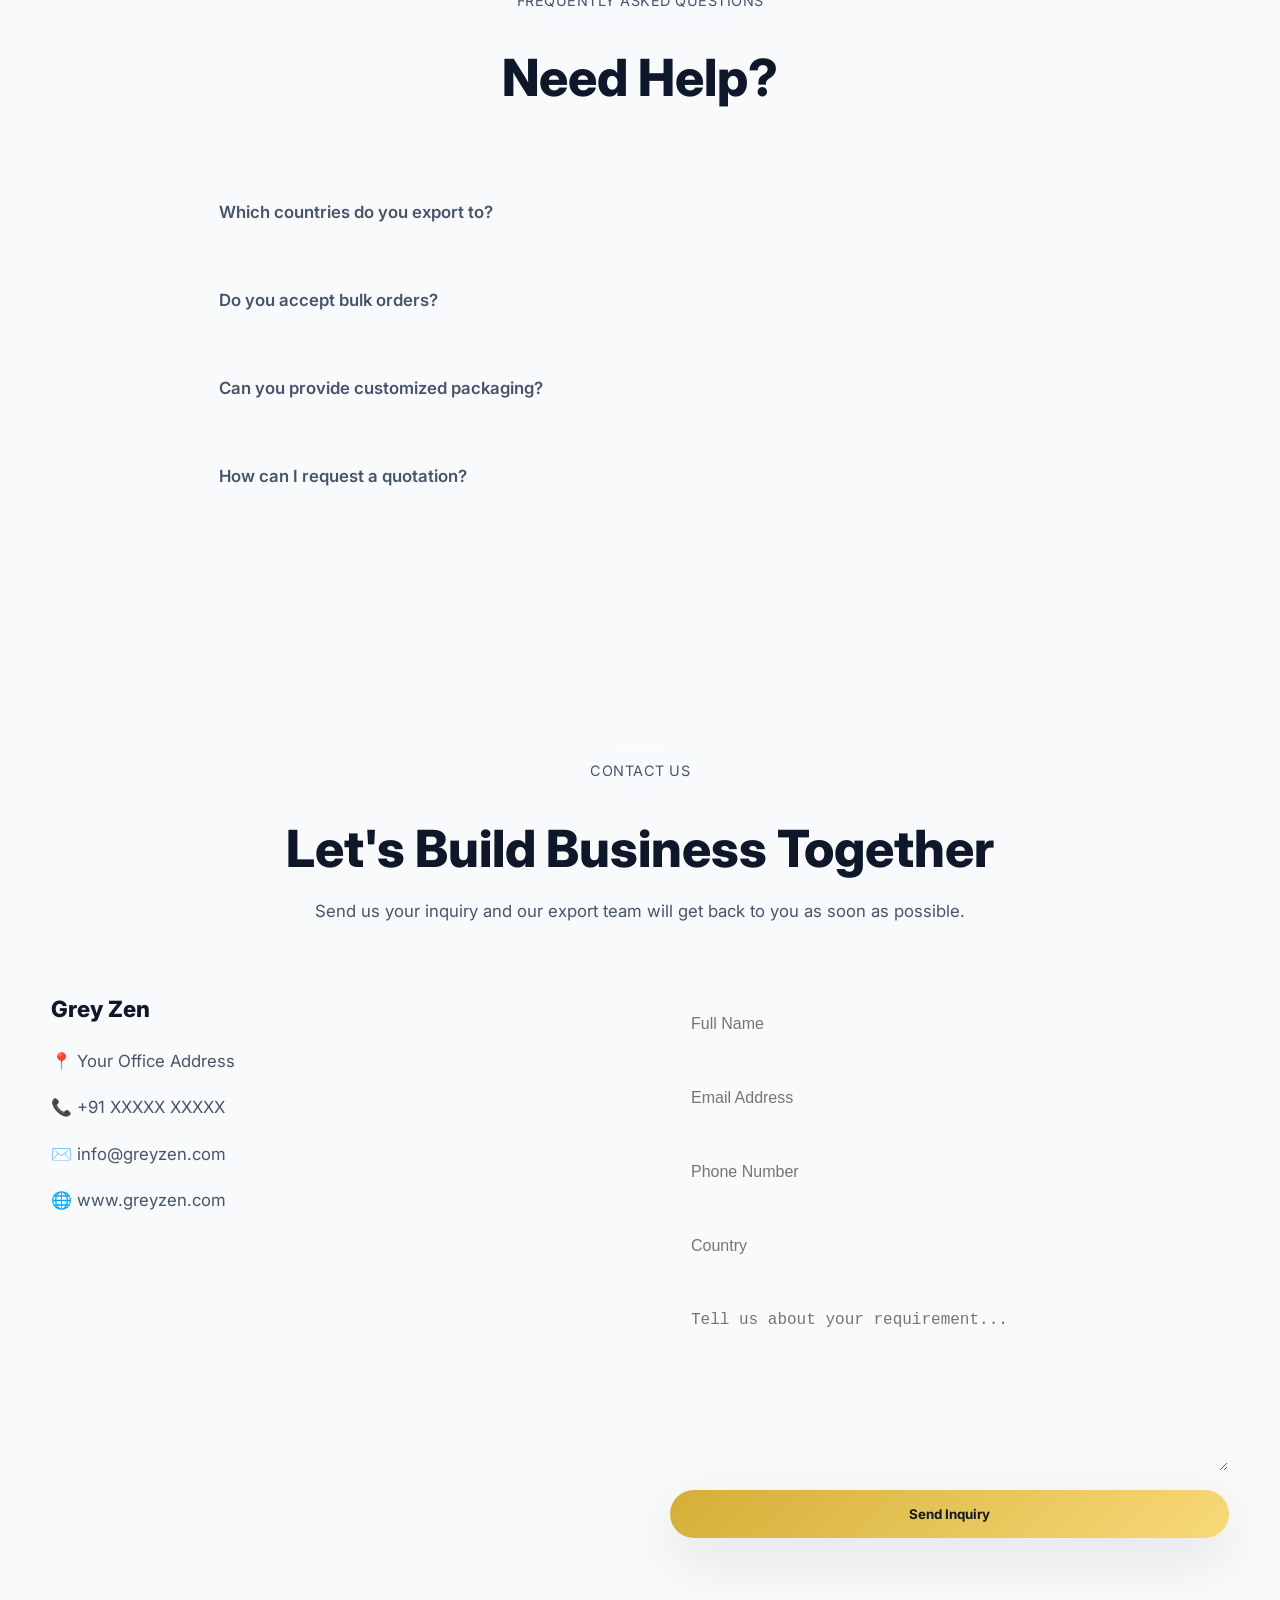
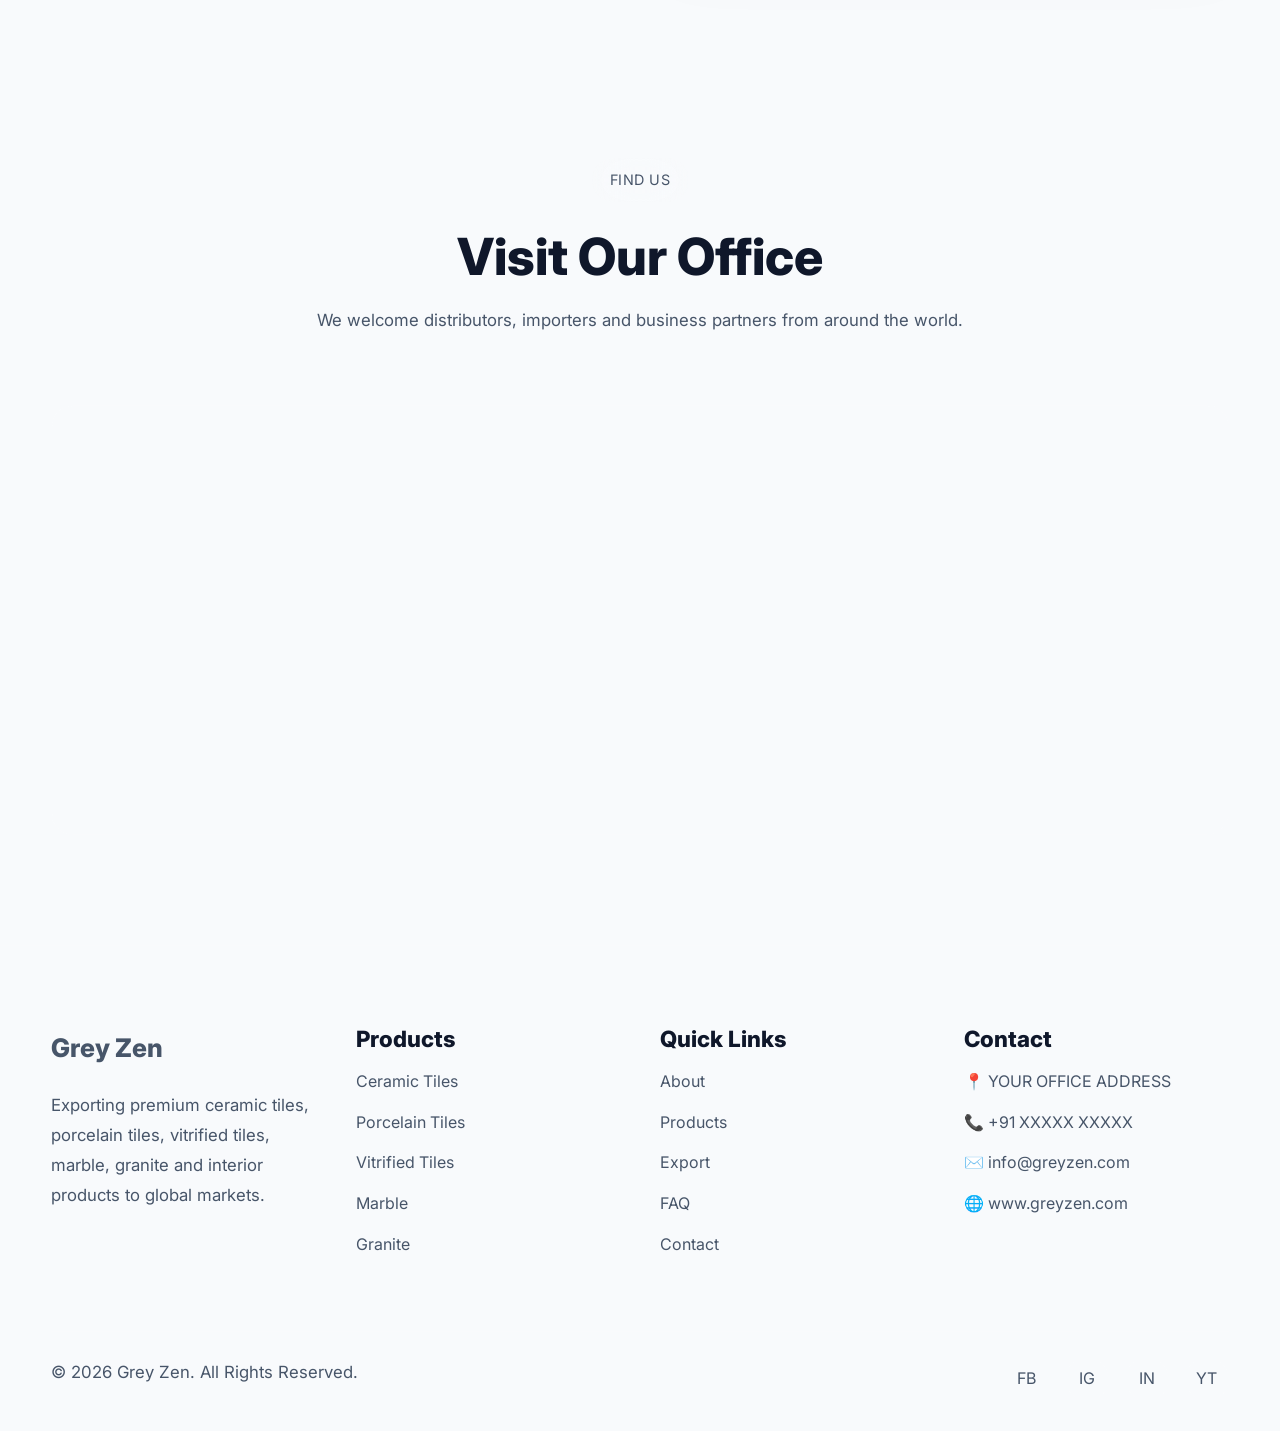
==== commit eff94bc3: "Update index.html" ====
--- a/index.html
+++ b/index.html
@@ -1142,11 +1142,11 @@
                 </p>
 
                 <p>
-                    ✉️ info@ayanshoverseas.com
+                    ✉️ info@greyzen.com
                 </p>
 
                 <p>
-                    🌐 www.ayanshoverseas.com
+                    🌐 www.greyzen.com
                 </p>
 
             </div>
@@ -1305,15 +1305,15 @@
 
                         <li>
                             ✉️
-                            <a href="mailto:info@ayanshoverseas.com">
-                                info@ayanshoverseas.com
+                            <a href="mailto:info@greyzen.com">
+                                info@greyzen.com
                             </a>
                         </li>
 
                         <li>
                             🌐
                             <a href="#">
-                                www.ayanshoverseas.com
+                                www.greyzen.com
                             </a>
                         </li>
 
@@ -1372,7 +1372,7 @@
         </a>
 
         <a
-            href="mailto:info@ayanshoverseas.com"
+            href="mailto:info@greyzen.com"
             class="float-btn email"
             aria-label="Email">
             ✉️
@@ -1401,9 +1401,9 @@
       "@context":"https://schema.org",
       "@type":"Organization",
       "name":"Grey Zen",
-      "url":"https://www.ayanshoverseas.com",
-      "logo":"https://www.ayanshoverseas.com/images/logo.png",
-      "email":"info@ayanshoverseas.com",
+      "url":"https://www.greyzen.com",
+      "logo":"https://www.greyzen.com/images/logo.png",
+      "email":"info@greyzen.com",
       "telephone":"+91XXXXXXXXXX",
       "address":{
         "@type":"PostalAddress",
